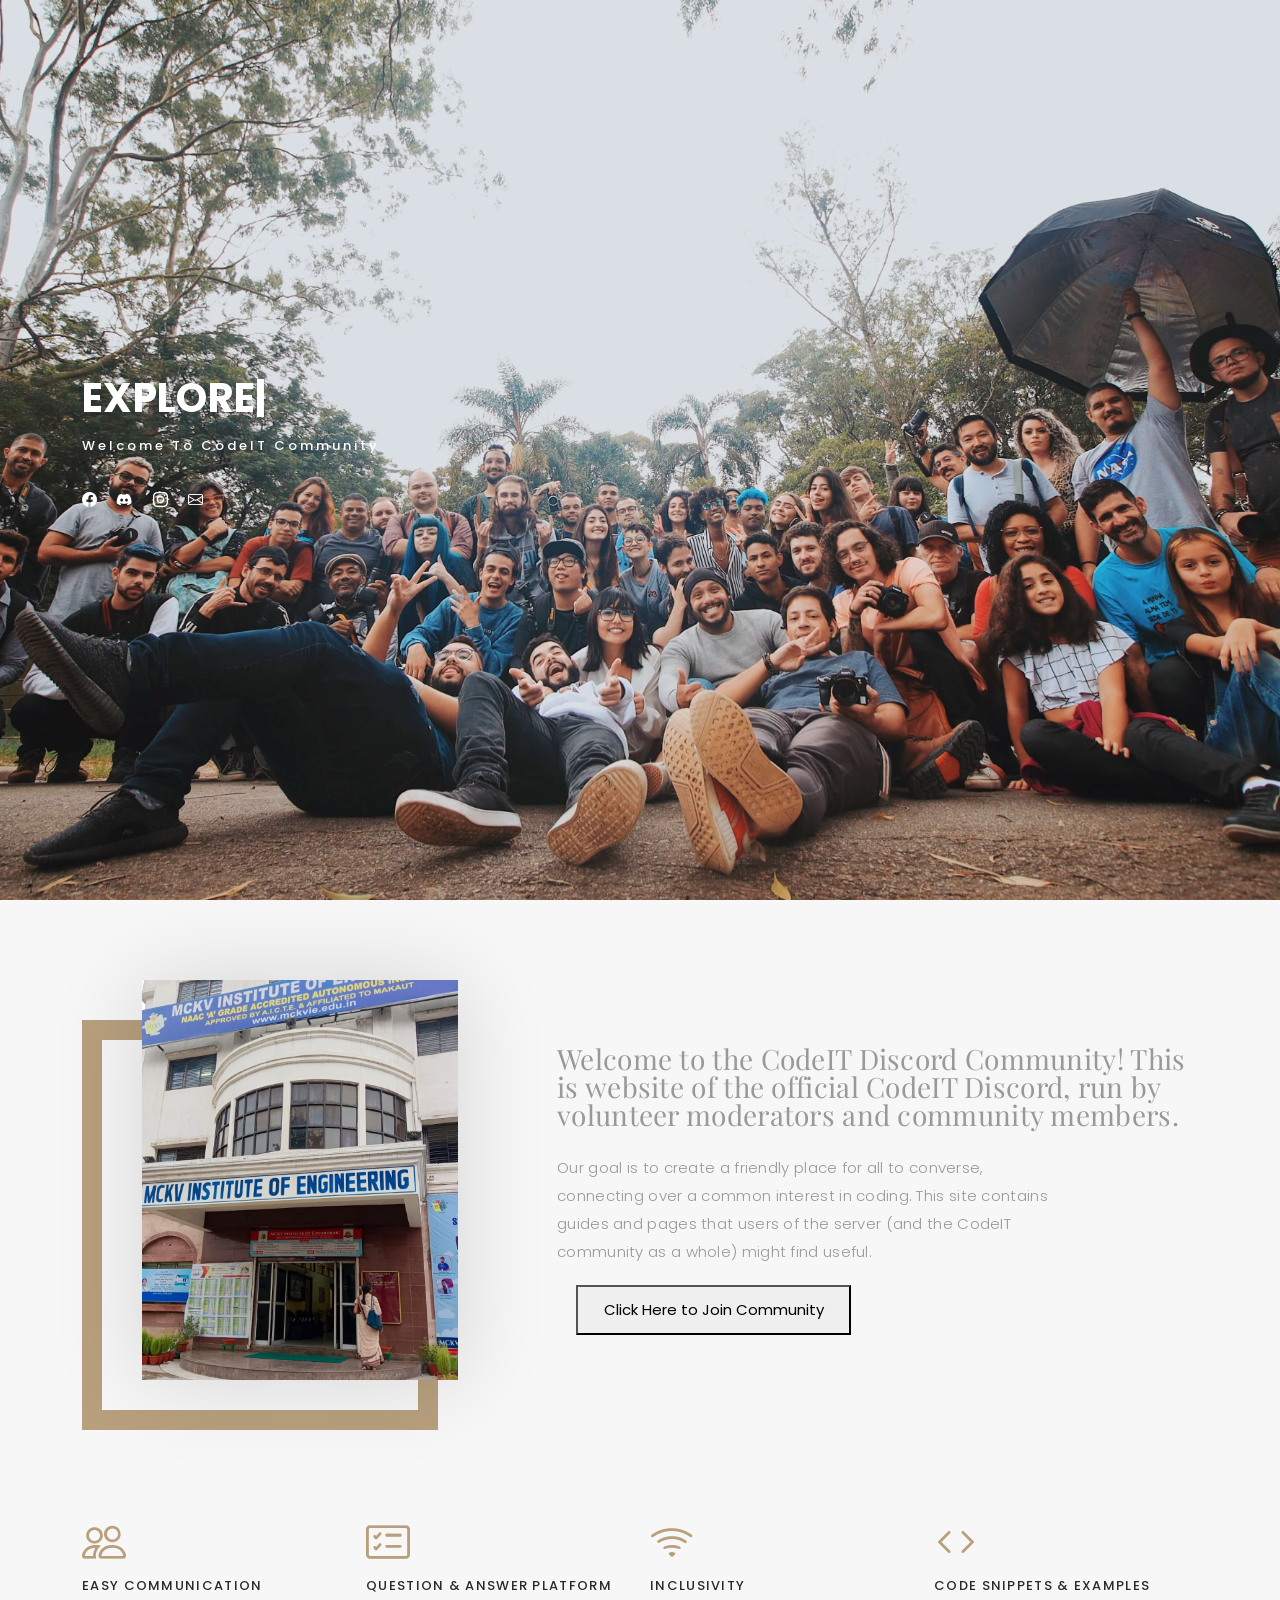
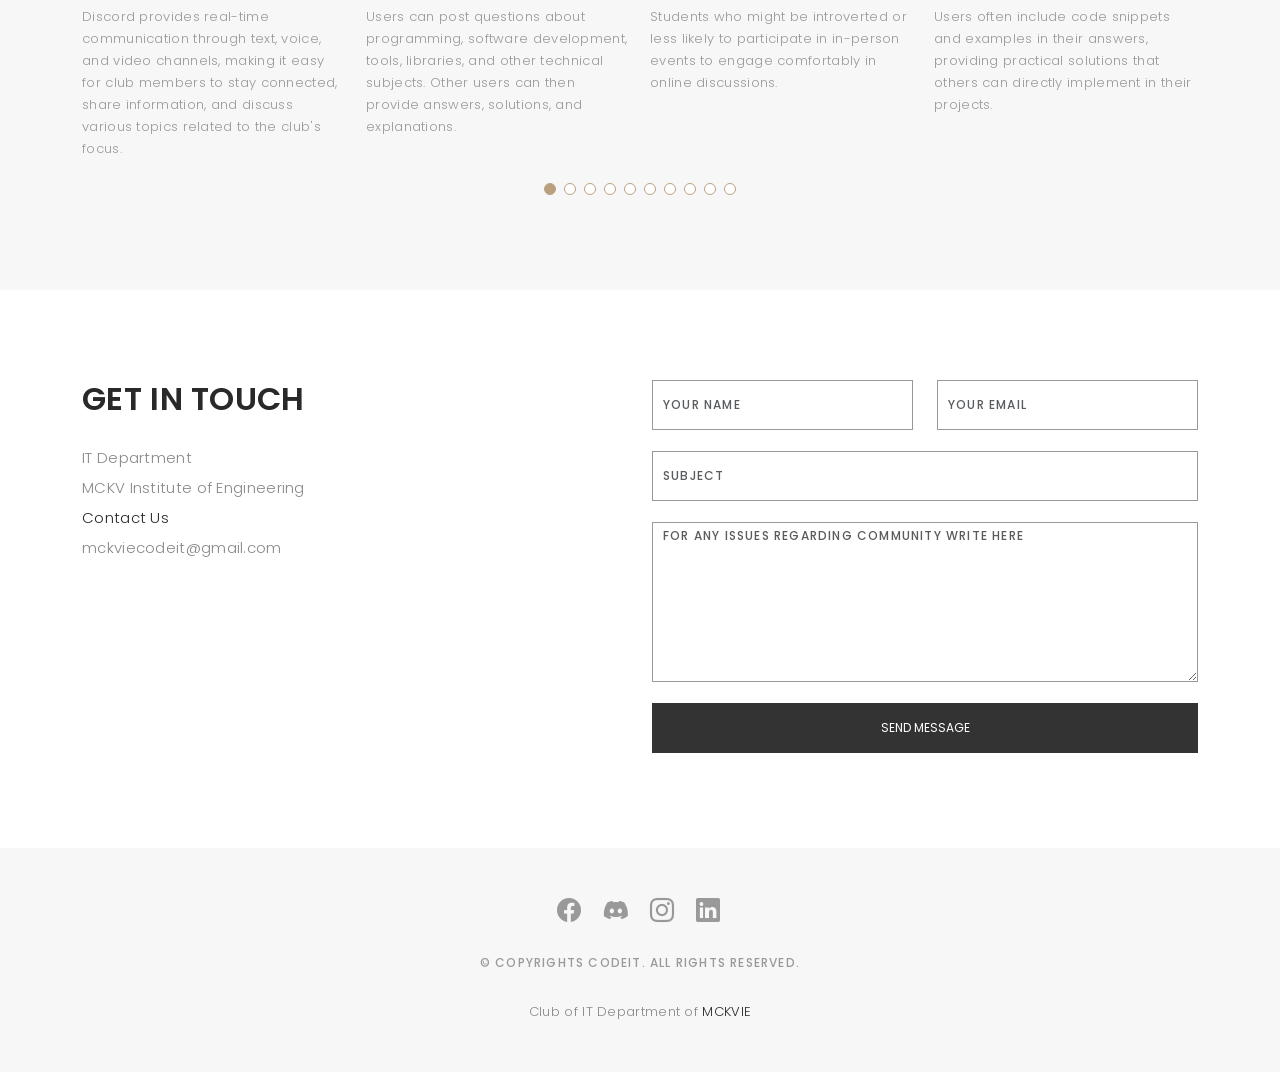
==== index.html @ 64bf6dd4 "Update index.html" ====
<!DOCTYPE html>
<html lang="en">

<head>
  <meta charset="utf-8">
  <meta content="width=device-width, initial-scale=1.0" name="viewport">

  <title>CodeIT Community</title>
  <meta content="" name="description">
  <meta content="" name="keywords">

  <!-- Favicons -->
  <link href="/assets/img/favicon.jpeg" rel="icon">

  <!-- Google Fonts -->
  <link href="https://fonts.googleapis.com/css?family=Poppins:300,300i,400,400i,500,500i,600,600i,700,700i|Playfair+Display:400,400i,500,500i,600,600i,700,700i,900,900i" rel="stylesheet">

  <!-- Vendor CSS Files -->
  <link href="assets/vendor/bootstrap/css/bootstrap.min.css" rel="stylesheet">
  <link href="assets/vendor/bootstrap-icons/bootstrap-icons.css" rel="stylesheet">
  <link href="assets/vendor/boxicons/css/boxicons.min.css" rel="stylesheet">
  <link href="assets/vendor/glightbox/css/glightbox.min.css" rel="stylesheet">
  <link href="assets/vendor/swiper/swiper-bundle.min.css" rel="stylesheet">

  <!-- Main CSS File -->
  <link href="assets/css/style.css" rel="stylesheet">

</head>

<body>

  <!-- ======= Header ======= -->
  <header id="header" class="fixed-top ">
    <div class="container d-flex align-items-center justify-content-between">

      <a href="community.html" class="logo"><img src="/assets/images/favicon.png" alt="" class="img-fluid"></a>
      <!-- Uncomment below if you prefer to use an text logo -->
      <!-- <h1 class="logo"><a href="index.html">Folio</a></h1> -->

      <nav id="navbar" class="navbar">
        <ul>
          <li><a href="https://codeitmckvie.vercel.app/">Home</a></li>
          <li><a href="#">Community</a></li>
          <li><a href="https://codeitmckvie.vercel.app#apply">Resources</a></li>
          <li class="dropdown"><a href="#"><span>Events</span> <i class="bi bi-chevron-down"></i></a>
            <ul>
              <li><a href="https://codeitmckvie.vercel.app#meetings">Upcoming Events</a></li>
              <li><a href="https://codeitmckvie.vercel.app/meeting-details.html">Event Details</a></li>
            </ul>
          </li>
          <li><a href="https://codeitmckvie.vercel.app#courses">Code::Blogs</a></li>
          <li class="dropdown"><a href="#"><span>Help & Support</span> <i class="bi bi-chevron-down"></i></a>
            <ul>
              <li><a href="https://codeitmckvie.vercel.app/FAQs.html">FAQs</a></li>
              <li><a href="https://codeitmckvie.vercel.app#contact">Contact Us</a></li>
            </ul>
          </li>
        </ul>
        <i class="bi bi-list mobile-nav-toggle"></i>
      </nav><!-- .navbar -->

    </div>
  </header><!-- End Header -->

  <!-- ======= Hero Section ======= -->
  <div id="hero" class="home">

    <div class="container">
      <div class="hero-content">
        <h1>E<span class="typed" data-typed-items="xplore , ngage, njoy "></span></h1>
        <p>Welcome to CodeIT Community </p>

        <ul class="list-unstyled list-social">
          <li><a href="https://www.facebook.com/profile.php?id=61550694427799&mibextid=ZbWKwL"><i class="bi bi-facebook"></i></a></li>
          <li><a href="https://discord.gg/eAr95jvt"><i class="bi bi-discord"></i></a></li>
          <li><a href="https://www.instagram.com/mckviecodeit/"><i class="bi bi-instagram"></i></a></li>
          <li><a href="mailto:mckviecodeit@gmail.com"><i class="bi bi-envelope"></i></a></li>
        </ul>
      </div>
    </div>
  </div><!-- End Hero -->

  <main id="main">

    <!-- ======= About Section ======= -->
    <div id="about" class="paddsection">
      <div class="container">
        <div class="row justify-content-between">

          <div class="col-lg-4 ">
            <div class="div-img-bg">
              <div class="about-img">
                <img src="assets/img/commuhome.jpeg" class="img-responsive" alt="mckvie">
              </div>
            </div>
          </div>

          <div class="col-lg-7">
            <div class="about-descr">

              <p class="p-heading">Welcome to the CodeIT Discord Community! This is website of the official CodeIT Discord, run by volunteer moderators and community members. </p>
              <p class="separator"> Our goal is to create a friendly place for all to converse, connecting over a common interest in coding.
                This site contains guides and pages that users of the server (and the CodeIT community as a whole) might find useful.</p>
                <a class="joinlink" href="https://discord.gg/eAr95jvt"><button class="button-hover" style="align-items: center; padding: 2% 4%; margin: 3%;">Click Here to Join Community</button></a></div>
            </div>

          </div>
        </div>
      </div>
    </div><!-- End About Section -->
    <!-- <div class="joincontainer"><a class="joinlink" href=""><button class="button-hover">Join Us!</button></a></div> -->

    <!-- ======= Services Section ======= -->
    <div id="services">
      <div class="container">

        <div class="services-slider swiper" data-aos="fade-up" data-aos-delay="100">
          <div class="swiper-wrapper">

            <div class="swiper-slide">
              <div class="services-block">
                <i class="bi bi-people"></i>
                <span>EASY COMMUNICATION</span>
                <p class="separator">Discord provides real-time communication through text, voice, and video channels, making it easy for club members to stay connected, share information, and discuss various topics related to the club's focus. </p>
              </div>
            </div><!-- End testimonial item -->

            <div class="swiper-slide">
              <div class="services-block">
                <i class="bi bi-card-checklist"></i>
                <span>QUESTION & ANSWER PLATFORM </span>
                <p class="separator">Users can post questions about programming, software development, tools, libraries, and other technical subjects. Other users can then provide answers, solutions, and explanations. </p>
              </div>
            </div><!-- End testimonial item -->
            
            

            <div class="swiper-slide">
              <div class="services-block">
                <i class="bi bi-wifi"></i>
                <span>INCLUSIVITY</span>
                <p class="separator">Students who might be introverted or less likely to participate in in-person events to engage comfortably in online discussions. </p>
              </div>
            </div><!-- End testimonial item -->

            <div class="swiper-slide">
              <div class="services-block">
                <i class="bi bi-code"></i>
                <span>CODE SNIPPETS & EXAMPLES</span>
                <p class="separator">Users often include code snippets and examples in their answers, providing practical solutions that others can directly implement in their projects. </p>
              </div>
            </div><!-- End testimonial item -->

            <div class="swiper-slide">
              <div class="services-block">
                <i class="bi bi-bar-chart"></i>
                <span>FEEDBACK & IMPROVEMENT</span>
                <p class="separator">Joining Community, members can provide feedback and suggestions for club activities, helping the club leadership make improvements and adjustments. </p>
              </div>
            </div><!-- End testimonial item -->

            <div class="swiper-slide">
              <div class="services-block">
                <i class="bi bi-binoculars"></i>
                <span>EVENT UPDATES</span>
                <p class="separator">event-specific channels to discuss, plan, and get updates about events such as competitions, workshops, seminars and gatherings. </p>
              </div>
            </div><!-- End testimonial item -->

            <div class="swiper-slide">
              <div class="services-block">
                <i class="bi bi-book"></i>
                <span>RESOURCES</span>
                <p class="separator">Get files, links, and resources easily. Helpful to get and share study materials, project resources, and other relevant content. </p>
              </div>
            </div><!-- End testimonial item -->

            <div class="swiper-slide">
              <div class="services-block">
                <i class="bi bi-calendar4-week"></i>
                <span>COLLABORATION</span>
                <p class="separator">Club members can collaborate on projects, assignments, and initiatives using text and voice channels. Provides a virtual space for brainstorming and working together. </p>
              </div>
            </div><!-- End testimonial item -->

            <div class="swiper-slide">
              <div class="services-block">
                <i class="bi bi-calendar4-week"></i>
                <span>ANNOUNCEMENTS</span>
                <p class="separator">Get important announcements, updates to keep members informed about upcoming events or opportunities. </p>
              </div>
            </div><!-- End testimonial item -->

            <div class="swiper-slide">
              <div class="services-block">
                <i class="bi bi-brightness-high"></i>
                <span>CONTINUITY</span>
                <p class="separator">Even when the college is not in session (e.g., during breaks or vacations), our community can remain active, ensuring ongoing engagement and interaction among club members. </p>
              </div>
            </div><!-- End testimonial item -->
          
          </div>
          <div class="swiper-pagination"></div>
        </div>

      </div>

    </div><!-- End Services Section -->

 
    <!-- ======= Contact Section ======= -->
    <div id="contact" class="paddsection">
      <div class="container">
        <div class="contact-block1">
          <div class="row">

            <div class="col-lg-6">
              <div class="contact-contact">

                <h2 class="mb-30">GET IN TOUCH</h2>

                <ul class="contact-details">
                  <li><span>IT Department</span></li>
                  <li><span>MCKV Institute of Engineering</span></li>
                  <li><span><a href="http://codeitmckvie.vercel.app#contact">Contact Us</a></span></li>
                  <li><span>mckviecodeit@gmail.com</span></li>
                </ul>

              </div>
            </div>

            <div class="col-lg-6">
              <form action="forms/contact.php" method="post" role="form" class="php-email-form">
                <div class="row gy-3">

                  <div class="col-lg-6">
                    <div class="form-group contact-block1">
                      <input type="text" name="name" class="form-control" id="name" placeholder="Your Name" required>
                    </div>
                  </div>

                  <div class="col-lg-6">
                    <div class="form-group">
                      <input type="email" class="form-control" name="email" id="email" placeholder="Your Email" required>
                    </div>
                  </div>

                  <div class="col-lg-12">
                    <div class="form-group">
                      <input type="text" class="form-control" name="subject" id="subject" placeholder="Subject" required>
                    </div>
                  </div>

                  <div class="col-lg-12">
                    <div class="form-group">
                      <textarea class="form-control" name="message" placeholder="For any issues regarding community write here" required></textarea>
                    </div>
                  </div>

                  <div class="col-lg-12">
                    <div class="loading">Loading</div>
                    <div class="error-message"></div>
                    <div class="sent-message">Your message has been sent. Thank you!</div>
                  </div>

                  <div class="mt-0">
                    <input type="submit" class="btn btn-defeault btn-send" value="Send message">
                  </div>

                </div>
              </form>
            </div>
          </div>
        </div>
      </div>
    </div><!-- End Contact Section -->

  </main><!-- End #main -->

  <!-- ======= Footer ======= -->
  <div id="footer" class="text-center">
    <div class="container">
      <div class="socials-media text-center">

        <ul class="list-unstyled">
          <li><a href="#"><i class="bi bi-facebook"></i></a></li>
          <li><a href="https://discord.gg/eAr95jvt"><i class="bi bi-discord"></i></a></li>
          <li><a href="#"><i class="bi bi-instagram"></i></a></li>
          <li><a href="#"><i class="bi bi-linkedin"></i></a></li>
        </ul>

      </div>

      <p>&copy; Copyrights CodeIT. All rights reserved.</p>

      <div class="credits">
        <!--
        All the links in the footer should remain intact.
        You can delete the links only if you purchased the pro version.
        Licensing information: https://bootstrapmade.com/license/
        Purchase the pro version with working PHP/AJAX contact form: https://bootstrapmade.com/buy/?theme=Folio
      -->
        Club of IT Department of <a href="http://www.mckvie.edu.in/">MCKVIE</a>
      </div>

    </div>
  </div><!-- End Footer -->

  <a href="#" class="back-to-top d-flex align-items-center justify-content-center"><i class="bi bi-arrow-up-short"></i></a>

  <!-- Vendor JS Files -->
  <script src="assets/vendor/bootstrap/js/bootstrap.bundle.min.js"></script>
  <script src="assets/vendor/glightbox/js/glightbox.min.js"></script>
  <script src="assets/vendor/isotope-layout/isotope.pkgd.min.js"></script>
  <script src="assets/vendor/swiper/swiper-bundle.min.js"></script>
  <script src="assets/vendor/typed.js/typed.umd.js"></script>
  <script src="assets/vendor/php-email-form/validate.js"></script>

  <!-- Template Main JS File -->
  <script src="assets/js/main.js"></script>

</body>

</html>
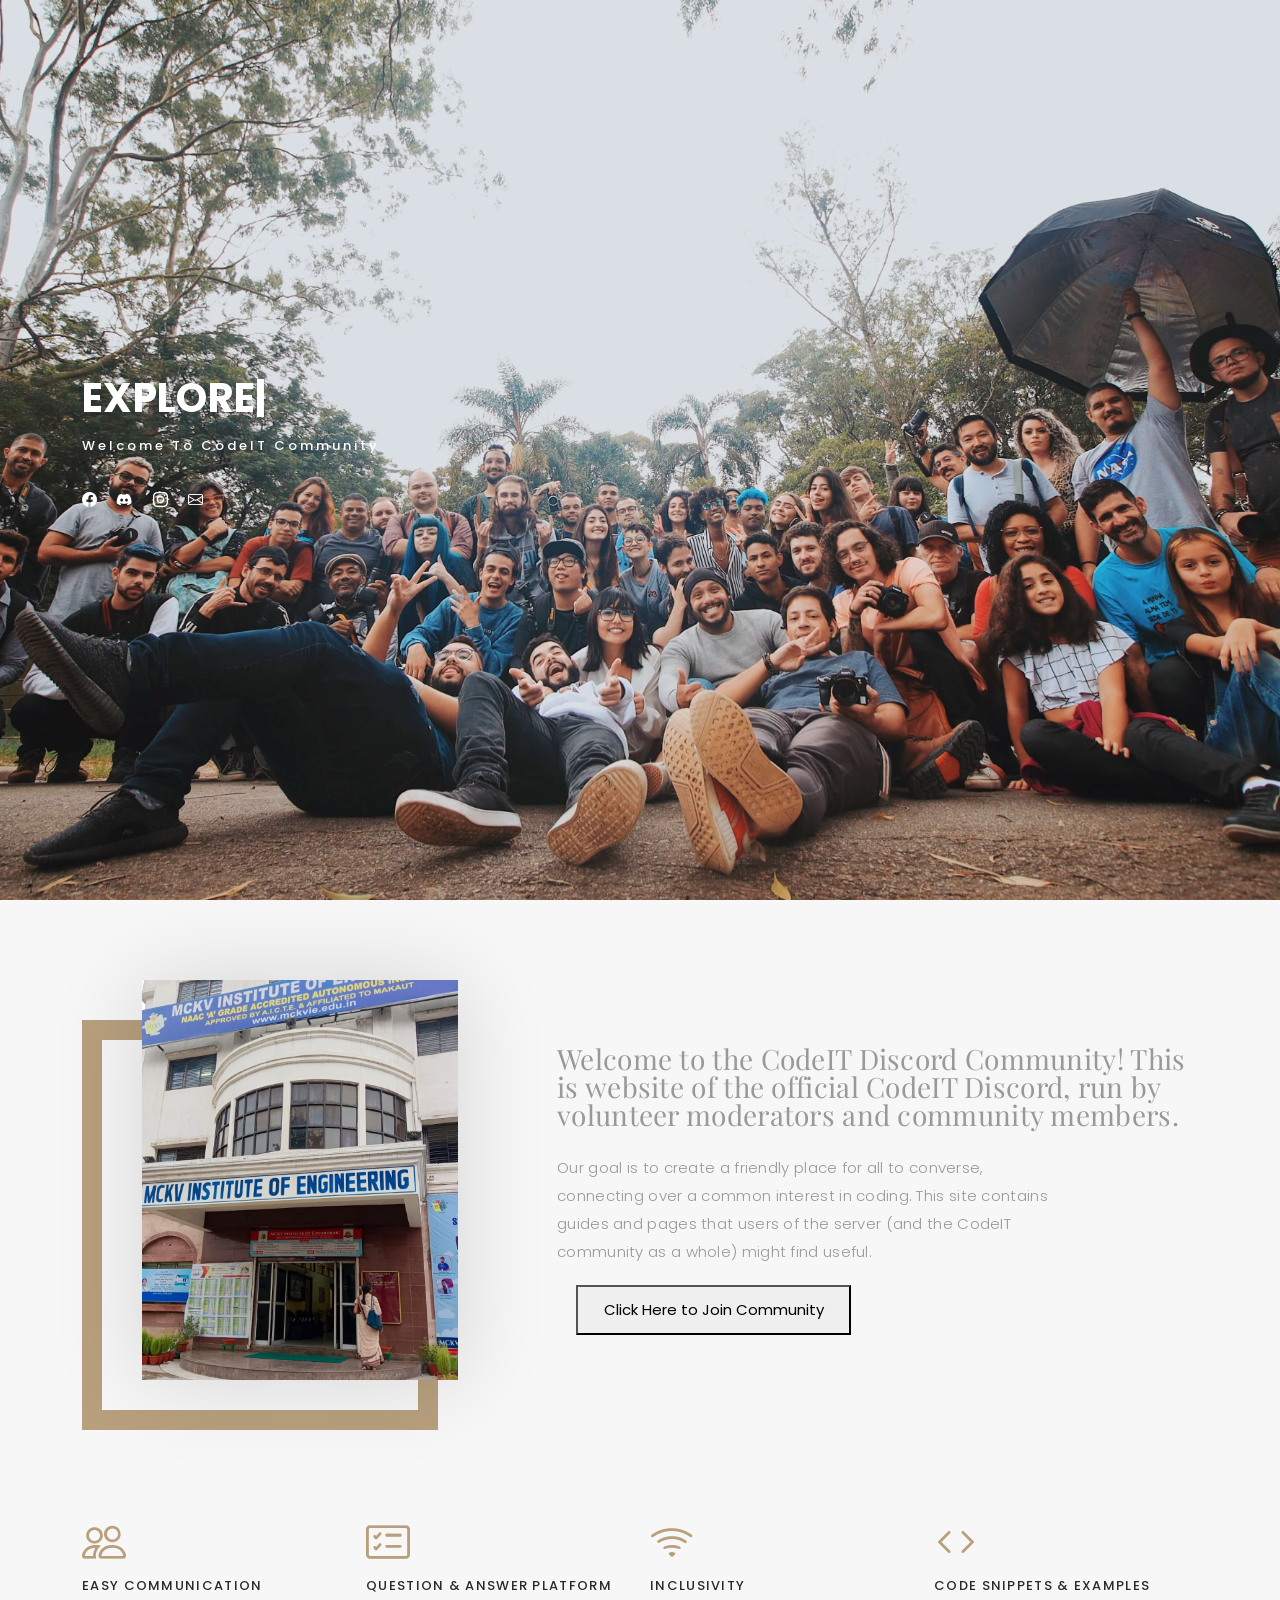
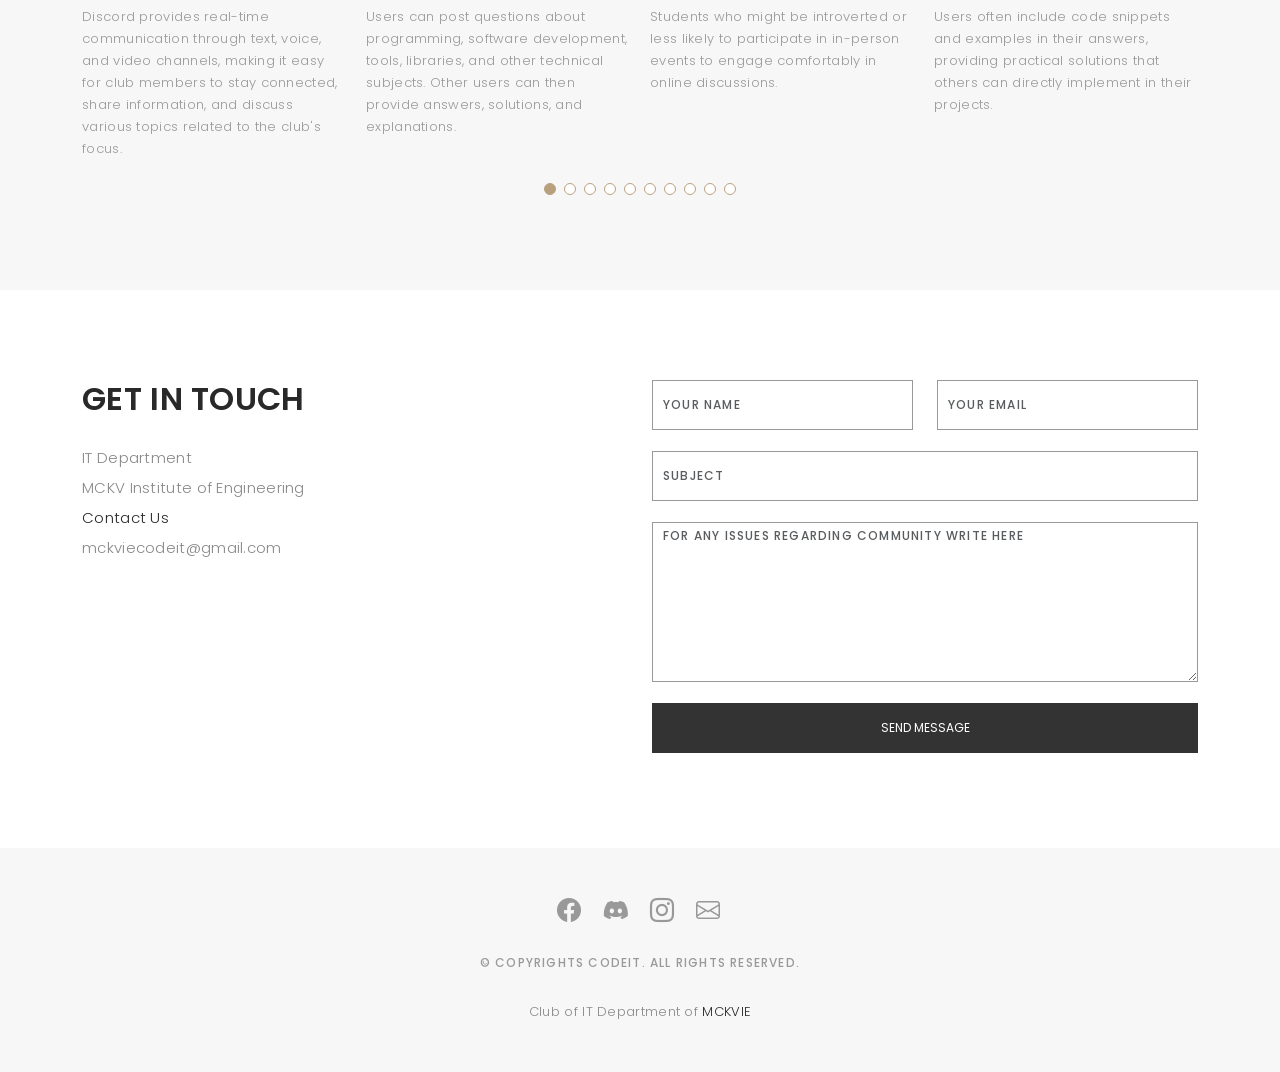
==== commit f10c14d7: "Update index.html" ====
--- a/index.html
+++ b/index.html
@@ -283,10 +283,10 @@
       <div class="socials-media text-center">
 
         <ul class="list-unstyled">
-          <li><a href="#"><i class="bi bi-facebook"></i></a></li>
+          <li><a href="https://www.facebook.com/profile.php?id=61550694427799&mibextid=ZbWKwL"><i class="bi bi-facebook"></i></a></li>
           <li><a href="https://discord.gg/eAr95jvt"><i class="bi bi-discord"></i></a></li>
-          <li><a href="#"><i class="bi bi-instagram"></i></a></li>
-          <li><a href="#"><i class="bi bi-linkedin"></i></a></li>
+          <li><a href="https://www.instagram.com/mckviecodeit/"><i class="bi bi-instagram"></i></a></li>
+          <li><a href="mailto:mckviecodeit@gmail.com"><i class="bi bi-envelope"></i></a></li>
         </ul>
 
       </div>
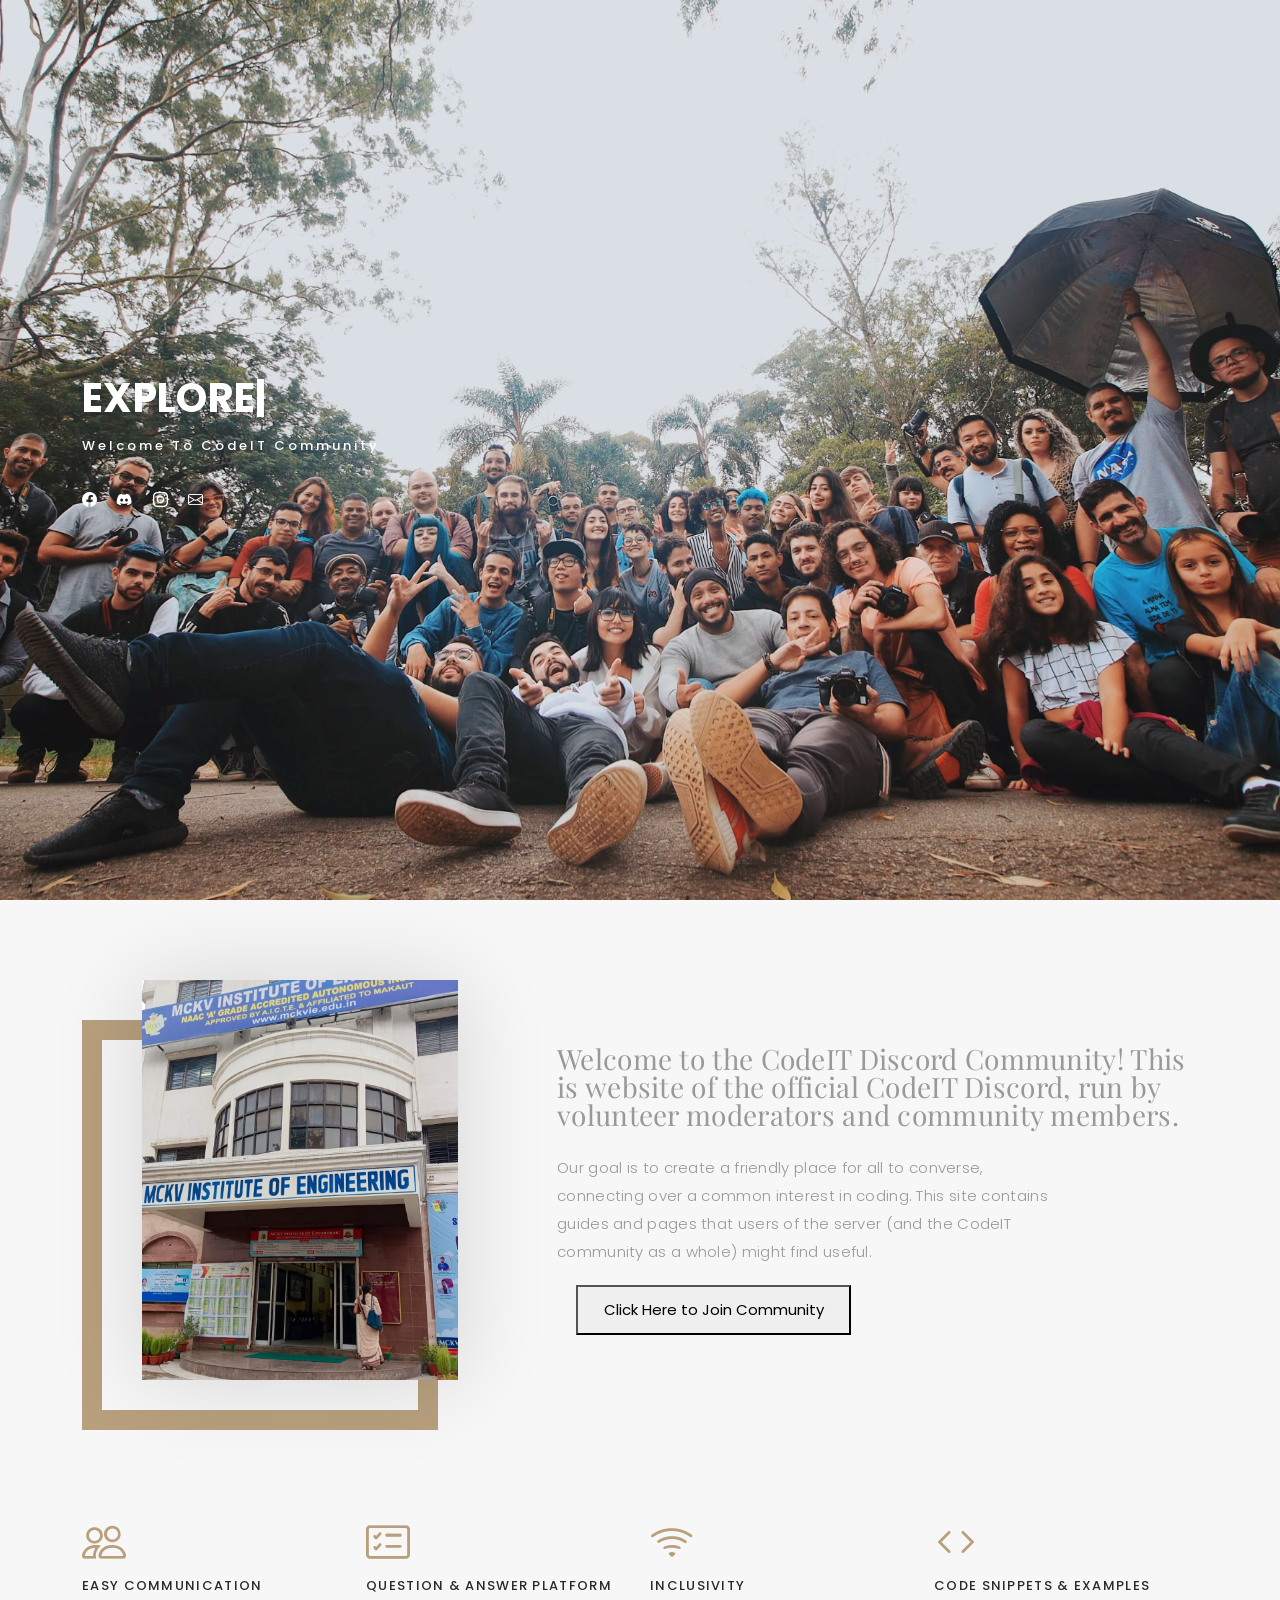
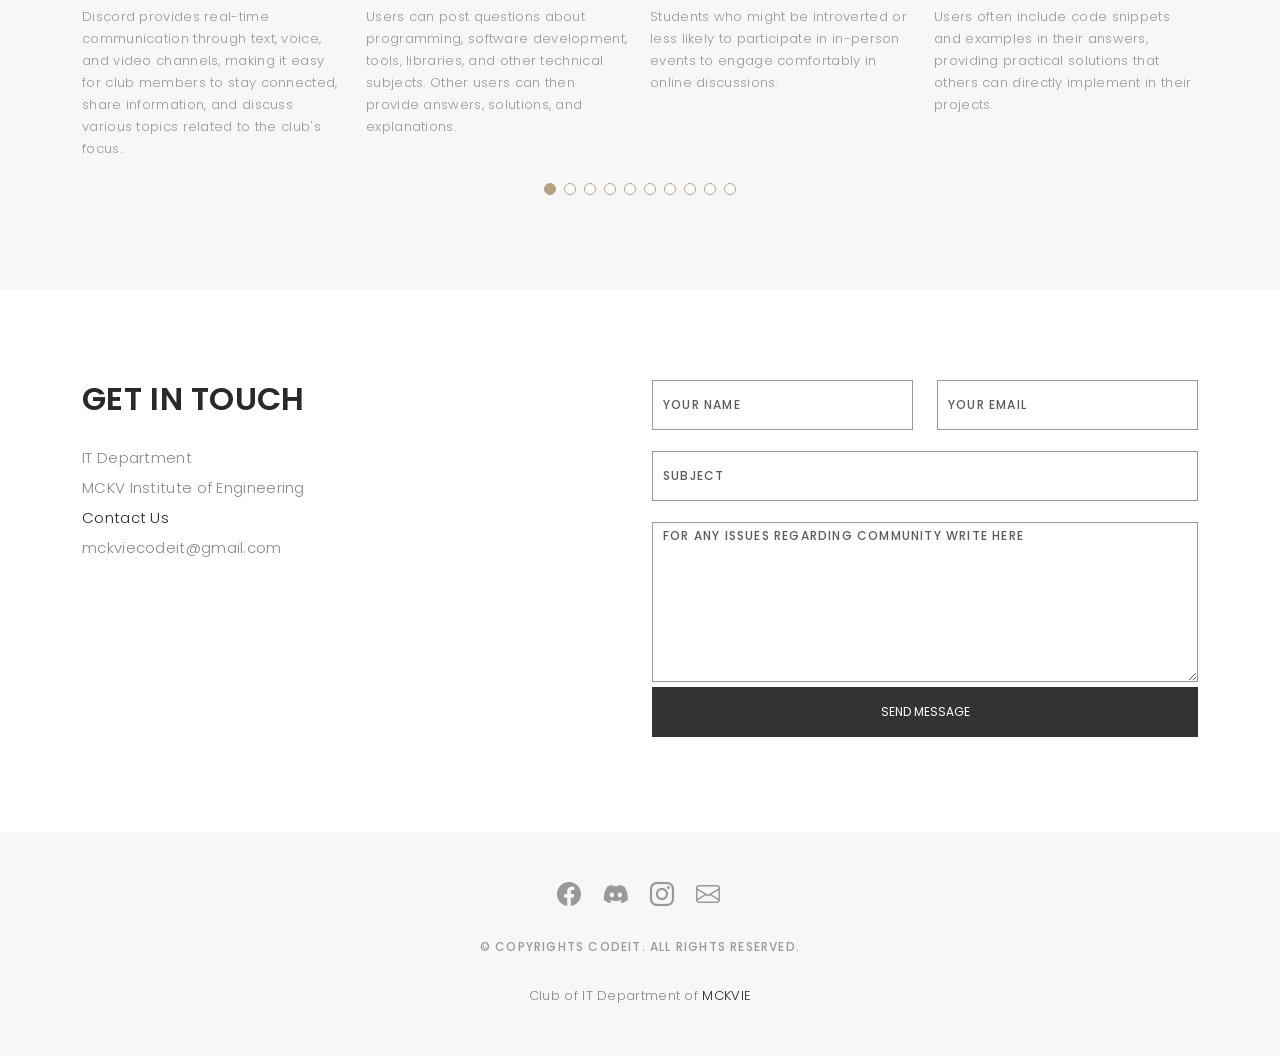
==== commit bbcbb83b: "Update index.html" ====
--- a/index.html
+++ b/index.html
@@ -230,7 +230,7 @@
             </div>
 
             <div class="col-lg-6">
-              <form action="forms/contact.php" method="post" role="form" class="php-email-form">
+              <form action="https://formspree.io/f/xaygjelr" method="post" role="form" class="php-email-form">
                 <div class="row gy-3">
 
                   <div class="col-lg-6">
@@ -255,12 +255,6 @@
                     <div class="form-group">
                       <textarea class="form-control" name="message" placeholder="For any issues regarding community write here" required></textarea>
                     </div>
-                  </div>
-
-                  <div class="col-lg-12">
-                    <div class="loading">Loading</div>
-                    <div class="error-message"></div>
-                    <div class="sent-message">Your message has been sent. Thank you!</div>
                   </div>
 
                   <div class="mt-0">
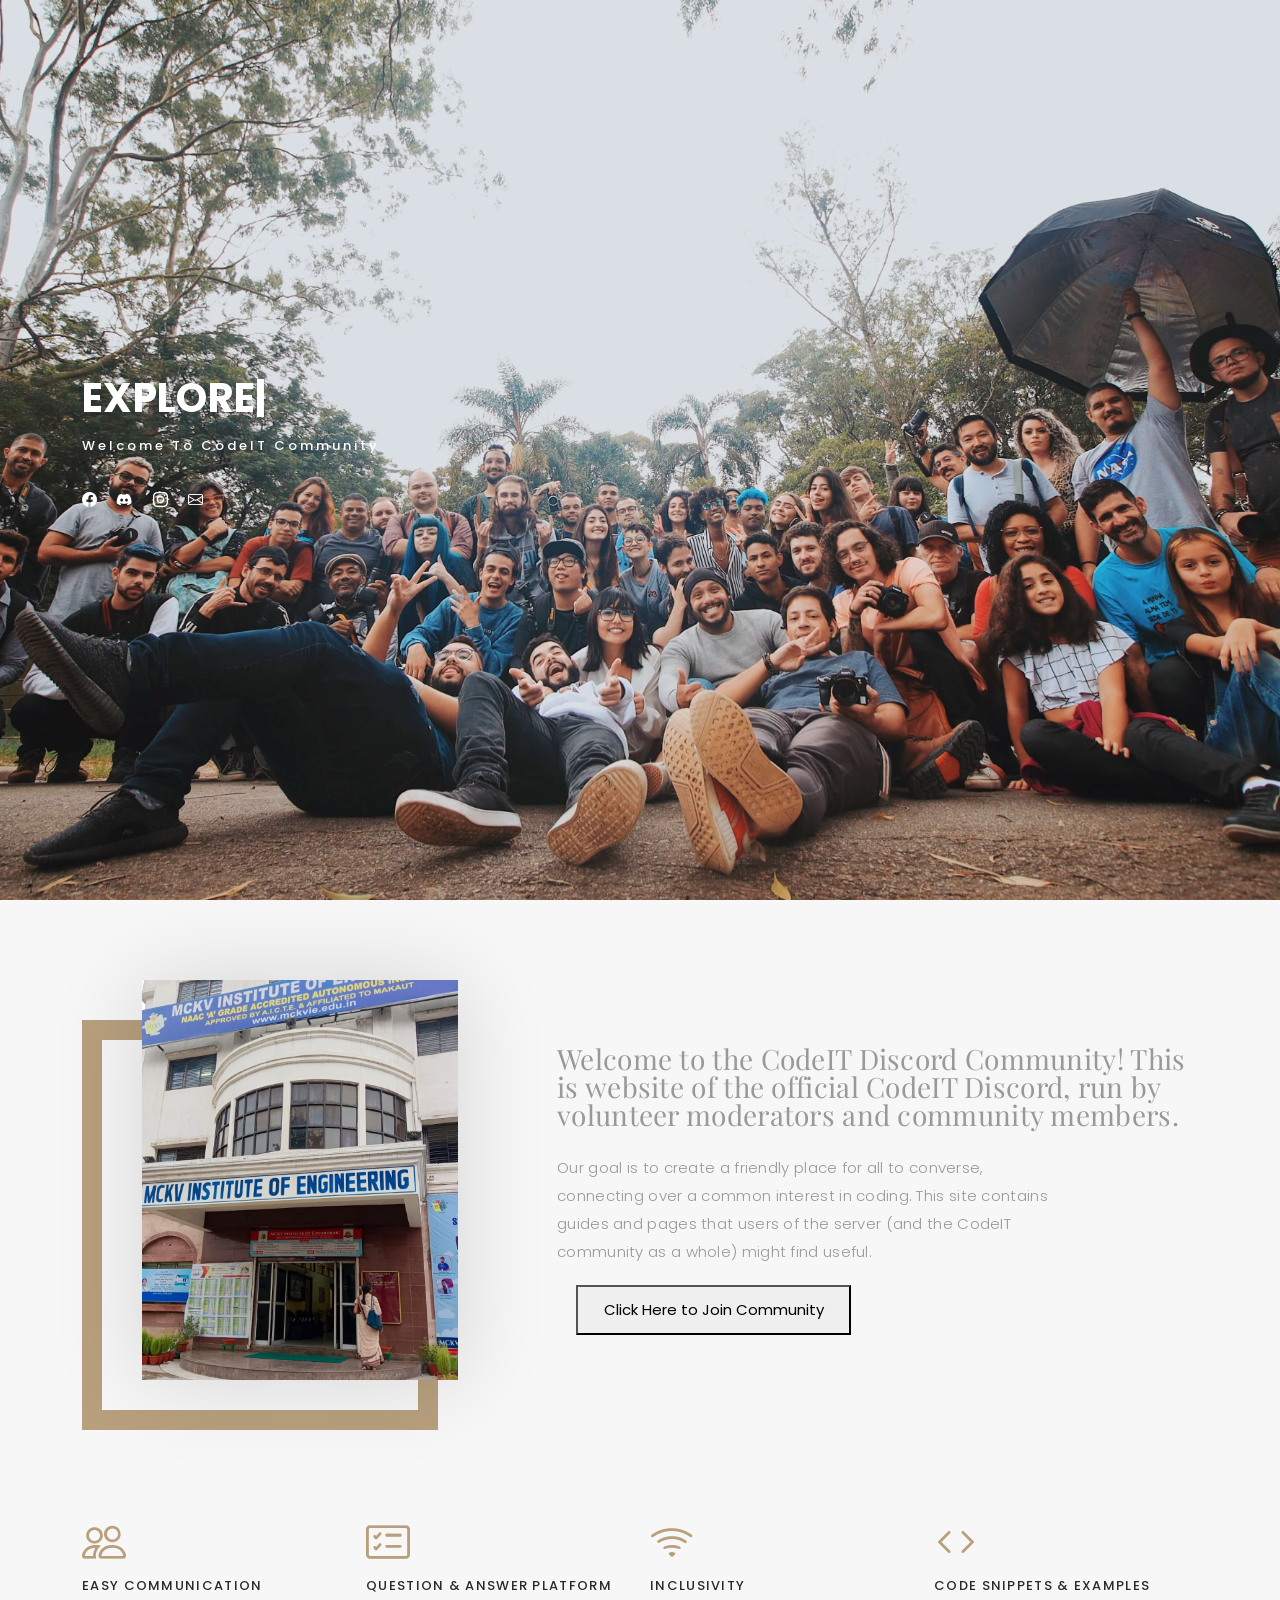
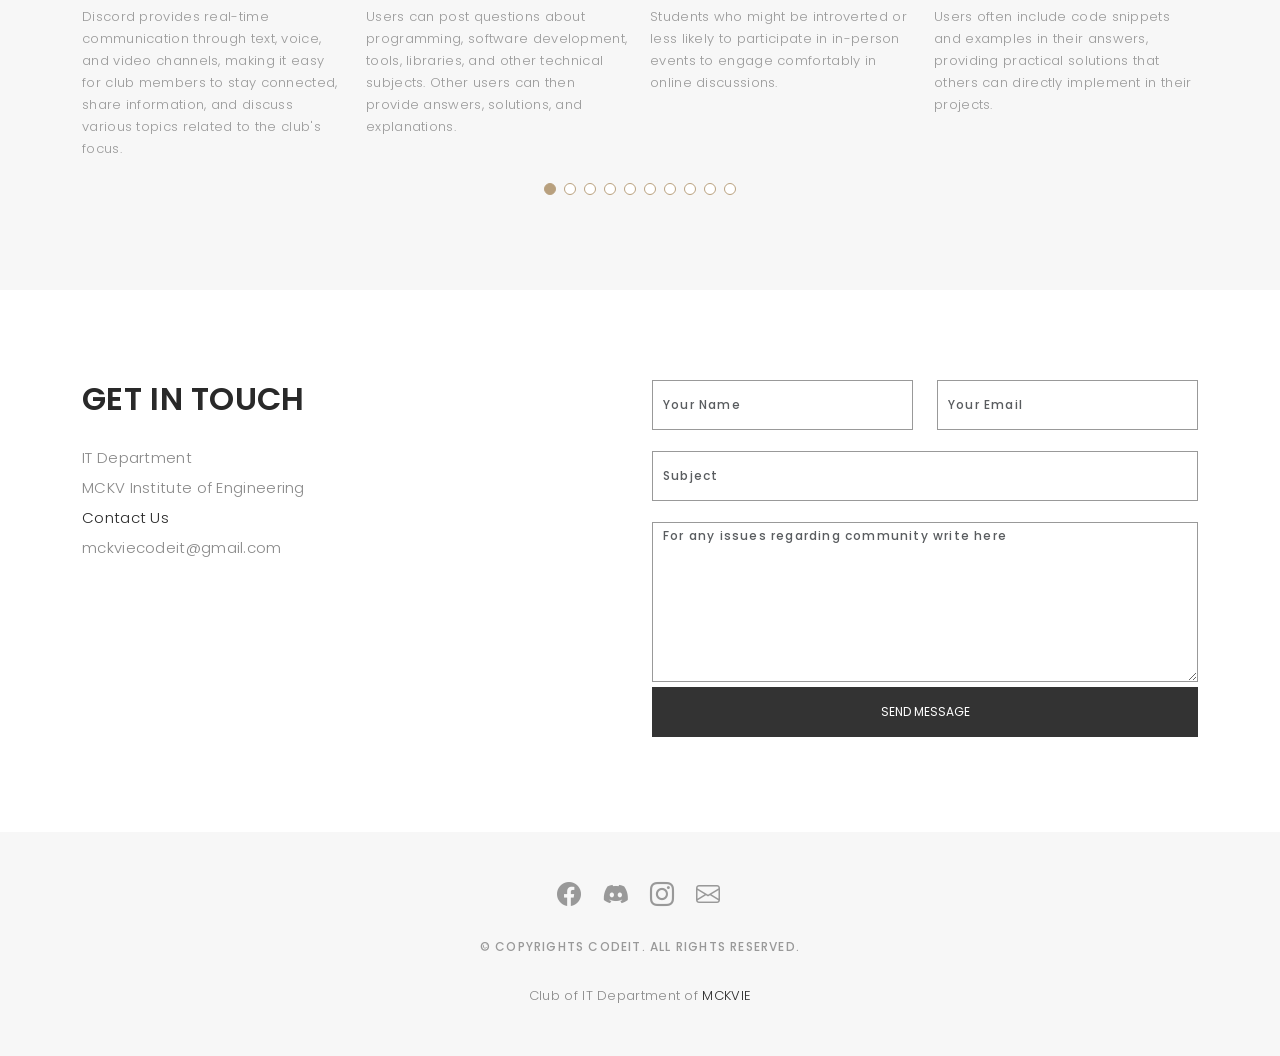
==== commit 917d6902: "Update index.html" ====
--- a/index.html
+++ b/index.html
@@ -234,7 +234,7 @@
                 <div class="row gy-3">
 
                   <div class="col-lg-6">
-                    <div class="form-group contact-block1">
+                    <div class="form-group">
                       <input type="text" name="name" class="form-control" id="name" placeholder="Your Name" required>
                     </div>
                   </div>
@@ -288,12 +288,6 @@
       <p>&copy; Copyrights CodeIT. All rights reserved.</p>
 
       <div class="credits">
-        <!--
-        All the links in the footer should remain intact.
-        You can delete the links only if you purchased the pro version.
-        Licensing information: https://bootstrapmade.com/license/
-        Purchase the pro version with working PHP/AJAX contact form: https://bootstrapmade.com/buy/?theme=Folio
-      -->
         Club of IT Department of <a href="http://www.mckvie.edu.in/">MCKVIE</a>
       </div>
 
@@ -308,8 +302,7 @@
   <script src="assets/vendor/isotope-layout/isotope.pkgd.min.js"></script>
   <script src="assets/vendor/swiper/swiper-bundle.min.js"></script>
   <script src="assets/vendor/typed.js/typed.umd.js"></script>
-  <script src="assets/vendor/php-email-form/validate.js"></script>
-
+  
   <!-- Template Main JS File -->
   <script src="assets/js/main.js"></script>
 
--- a/assets/css/style.css
+++ b/assets/css/style.css
@@ -0,0 +1,1277 @@
+
+body {
+  background: #ffffff;
+  color: #898989;
+  font-family: "Poppins", helvetica;
+  font-size: 15px;
+  font-weight: 300;
+  line-height: 20px;
+  letter-spacing: 0.02em;
+  overflow-x: hidden;
+  margin: 0 auto;
+  padding: 0;
+  box-sizing: border-box;
+}
+
+h1,
+h2,
+h3,
+h4,
+h5,
+h6 {
+  margin: 0;
+}
+
+h2 {
+  color: #292929;
+  font-weight: 600;
+}
+
+h4 {
+  color: #292929;
+  font-size: 14px;
+  font-weight: 600;
+}
+
+a {
+  color: #292929;
+  text-decoration: none !important;
+  transition: all 0.5s ease-in-out 0s;
+}
+
+a:hover {
+  transition: all 0.5s ease-in-out 0s;
+}
+
+p {
+  margin: 25px 0;
+  padding: 0;
+  font-size: 15px;
+  color: #999999;
+  line-height: 28px;
+}
+
+::-moz-selection {
+  background: #b8a07e;
+  color: #fff;
+}
+
+::selection {
+  background: #b8a07e;
+  color: #fff;
+}
+
+.btn {
+  background: #333;
+  border: medium none;
+  border-radius: 0;
+  color: #fff;
+  font-size: 12px;
+  height: 50px;
+  line-height: 50px;
+  padding: 0 30px;
+  text-transform: uppercase;
+}
+
+.btn:hover,
+.btn:focus {
+  color: #fff;
+}
+
+.padDiv {
+  padding: 30px 20px;
+}
+
+.section-title {
+  margin-bottom: 70px;
+}
+
+.section-title h2 {
+  font-size: 25px;
+  letter-spacing: 2px;
+  text-transform: uppercase;
+}
+
+.form-control {
+  background-color: transparent;
+  border: 1px solid #999;
+  border-radius: 0;
+  color: #999999;
+  font-size: 12px;
+  font-weight: 500;
+  height: 50px;
+  letter-spacing: 0.1em;
+  padding-left: 10px;
+  margin: 0 0 25px 0;
+  line-height: 14px;
+}
+
+.form-control:focus {
+  box-shadow: none;
+  outline: 0 none;
+}
+
+.paddsection {
+  padding-top: 90px;
+  padding-bottom: 90px;
+}
+
+.paddsections {
+  padding-top: 90px;
+  padding-bottom: 90px !important;
+}
+
+.hvr-shutter-in-horizontal::before {
+  background: #333;
+}
+
+.hvr-shutter-in-horizontal:hover {
+  background: #b8a07e;
+}
+
+.mb-30 {
+  margin-bottom: 30px;
+}
+
+.main-content {
+  padding-top: 140px;
+}
+
+/*--------------------------------------------------------------
+# Back to top button
+--------------------------------------------------------------*/
+.back-to-top {
+  position: fixed;
+  visibility: hidden;
+  opacity: 0;
+  right: 15px;
+  bottom: 15px;
+  z-index: 996;
+  background: #b8a07e;
+  width: 40px;
+  height: 40px;
+  border-radius: 4px;
+  transition: all 0.4s;
+}
+
+.back-to-top i {
+  font-size: 28px;
+  color: #fff;
+  line-height: 0;
+}
+
+.back-to-top:hover {
+  background: #c6b398;
+  color: #fff;
+}
+
+.back-to-top.active {
+  visibility: visible;
+  opacity: 1;
+}
+
+/*--------------------------------------------------------------
+# Header
+--------------------------------------------------------------*/
+#header {
+  transition: all 0.5s;
+  z-index: 997;
+  padding: 15px 0;
+  background-color: #fff;
+  top: -100%;
+  box-shadow: 0px 2px 25px rgba(0, 0, 0, 0.08);
+}
+
+#header.header-scrolled,
+#header.header-inner-pages {
+  top: 0;
+}
+
+#header .logo {
+  font-size: 30px;
+  margin: 0;
+  padding: 0;
+  line-height: 1;
+  font-weight: 600;
+  letter-spacing: 1px;
+  font-family: "Playfair Display", sans-serif;
+  font-style: italic;
+}
+
+#header .logo a {
+  color: #898989;
+}
+
+#header .logo img {
+  max-height: 40px;
+}
+
+@media (max-width: 992px) {
+  #header {
+    border: 0;
+  }
+}
+
+/*--------------------------------------------------------------
+# Navigation Menu
+--------------------------------------------------------------*/
+/**
+* Desktop Navigation 
+*/
+.navbar {
+  padding: 0;
+}
+
+.navbar ul {
+  margin: 0;
+  padding: 0;
+  display: flex;
+  list-style: none;
+  align-items: center;
+}
+
+.navbar li {
+  position: relative;
+}
+
+.navbar a,
+.navbar a:focus {
+  display: flex;
+  align-items: center;
+  justify-content: space-between;
+  padding: 10px 0 10px 30px;
+  font-family: "Poppins", sans-serif;
+  font-size: 14px;
+  font-weight: 500;
+  color: #7e7d7d;
+  white-space: nowrap;
+  transition: 0.3s;
+}
+
+.navbar a i,
+.navbar a:focus i {
+  font-size: 12px;
+  line-height: 0;
+  margin-left: 5px;
+}
+
+.navbar a:hover,
+.navbar .active,
+.navbar .active:focus,
+.navbar li:hover>a {
+  color: #b8a07e;
+}
+
+.navbar .dropdown ul {
+  display: block;
+  position: absolute;
+  left: 30px;
+  top: calc(100% + 30px);
+  margin: 0;
+  padding: 10px 0;
+  z-index: 99;
+  opacity: 0;
+  visibility: hidden;
+  background: #fff;
+  box-shadow: 0px 0px 30px rgba(127, 137, 161, 0.25);
+  transition: 0.3s;
+}
+
+.navbar .dropdown ul li {
+  min-width: 200px;
+}
+
+.navbar .dropdown ul a {
+  padding: 10px 20px;
+  font-weight: 400;
+}
+
+.navbar .dropdown ul a i {
+  font-size: 12px;
+}
+
+.navbar .dropdown ul a:hover,
+.navbar .dropdown ul .active:hover,
+.navbar .dropdown ul li:hover>a {
+  color: #b8a07e;
+}
+
+.navbar .dropdown:hover>ul {
+  opacity: 1;
+  top: 100%;
+  visibility: visible;
+}
+
+.navbar .dropdown .dropdown ul {
+  top: 0;
+  left: calc(100% - 30px);
+  visibility: hidden;
+}
+
+.navbar .dropdown .dropdown:hover>ul {
+  opacity: 1;
+  top: 0;
+  left: 100%;
+  visibility: visible;
+}
+
+@media (max-width: 1366px) {
+  .navbar .dropdown .dropdown ul {
+    left: -90%;
+  }
+
+  .navbar .dropdown .dropdown:hover>ul {
+    left: -100%;
+  }
+}
+
+/**
+* Mobile Navigation 
+*/
+.mobile-nav-toggle {
+  color: #4b4a4a;
+  font-size: 28px;
+  cursor: pointer;
+  display: none;
+  line-height: 0;
+  transition: 0.5s;
+}
+
+.mobile-nav-toggle.bi-x {
+  color: #fff;
+}
+
+@media (max-width: 991px) {
+  .mobile-nav-toggle {
+    display: block;
+  }
+
+  .navbar ul {
+    display: none;
+  }
+}
+
+.navbar-mobile {
+  position: fixed;
+  overflow: hidden;
+  top: 0;
+  right: 0;
+  left: 0;
+  bottom: 0;
+  background: rgba(49, 49, 49, 0.9);
+  transition: 0.3s;
+}
+
+.navbar-mobile .mobile-nav-toggle {
+  position: absolute;
+  top: 15px;
+  right: 15px;
+}
+
+.navbar-mobile ul {
+  display: block;
+  position: absolute;
+  top: 55px;
+  right: 15px;
+  bottom: 15px;
+  left: 15px;
+  padding: 10px 0;
+  border-radius: 10px;
+  background-color: #fff;
+  overflow-y: auto;
+  transition: 0.3s;
+}
+
+.navbar-mobile a,
+.navbar-mobile a:focus {
+  padding: 10px 20px;
+  font-size: 15px;
+  color: #4b4a4a;
+}
+
+.navbar-mobile a:hover,
+.navbar-mobile .active,
+.navbar-mobile li:hover>a {
+  color: #b8a07e;
+}
+
+.navbar-mobile .getstarted,
+.navbar-mobile .getstarted:focus {
+  margin: 15px;
+}
+
+.navbar-mobile .dropdown ul {
+  position: static;
+  display: none;
+  margin: 10px 20px;
+  padding: 10px 0;
+  z-index: 99;
+  opacity: 1;
+  visibility: visible;
+  background: #fff;
+  box-shadow: 0px 0px 30px rgba(127, 137, 161, 0.25);
+}
+
+.navbar-mobile .dropdown ul li {
+  min-width: 200px;
+}
+
+.navbar-mobile .dropdown ul a {
+  padding: 10px 20px;
+}
+
+.navbar-mobile .dropdown ul a i {
+  font-size: 12px;
+}
+
+.navbar-mobile .dropdown ul a:hover,
+.navbar-mobile .dropdown ul .active:hover,
+.navbar-mobile .dropdown ul li:hover>a {
+  color: #b8a07e;
+}
+
+.navbar-mobile .dropdown>.dropdown-active {
+  display: block;
+}
+
+/*--------------------------------------------------------------
+# Hero
+--------------------------------------------------------------*/
+#hero {
+  background: url("../img/commu.jpeg") repeat scroll center center/cover;
+  height: 100vh;
+  width: 100%;
+}
+
+#hero .hero-content {
+  height: 100vh;
+  text-align: left;
+  width: 100%;
+  display: flex;
+  justify-content: center;
+  flex-direction: column;
+}
+
+.hero-content h1 {
+  font-size: 40px;
+  font-weight: 700;
+  margin-bottom: 10px;
+  text-transform: uppercase;
+  color: #fff;
+}
+
+.hero-content p {
+  font-size: 13px;
+  letter-spacing: 3px;
+  margin-top: 0;
+  margin-bottom: 30px;
+  text-transform: capitalize;
+  color: #fff;
+  font-weight: 500;
+}
+
+.hero-content .list-social li {
+  float: left;
+  margin-right: 20px;
+}
+
+.hero-content .list-social li i {
+  color: #fff;
+  font-size: 15px;
+}
+
+/*--------------------------------------------------------------
+# Breadcrumbs
+--------------------------------------------------------------*/
+.breadcrumbs {
+  padding: 120px 0 0 0;
+  background-color: white;
+  min-height: 40px;
+}
+
+@media (max-width: 992px) {
+  .breadcrumbs {
+    padding-top: 100px;
+  }
+}
+
+.breadcrumbs h2 {
+  font-size: 24px;
+  font-weight: 300;
+  margin: 0;
+}
+
+@media (max-width: 992px) {
+  .breadcrumbs h2 {
+    margin: 0 0 10px 0;
+  }
+}
+
+.breadcrumbs ol {
+  display: flex;
+  flex-wrap: wrap;
+  list-style: none;
+  padding: 0;
+  margin: 0;
+  font-size: 14px;
+}
+
+.breadcrumbs ol li+li {
+  padding-left: 10px;
+}
+
+.breadcrumbs ol li+li::before {
+  display: inline-block;
+  padding-right: 10px;
+  color: #6c757d;
+  content: "/";
+}
+
+@media (max-width: 768px) {
+  .breadcrumbs .d-flex {
+    display: block !important;
+  }
+
+  .breadcrumbs ol {
+    display: block;
+  }
+
+  .breadcrumbs ol li {
+    display: inline-block;
+  }
+}
+
+/*-----------------------------------------------------------------------------------*/
+/*  About
+/*-----------------------------------------------------------------------------------*/
+#about {
+  width: 100%;
+  height: auto;
+  background: #f7f7f7;
+  padding-top: 120px;
+}
+
+#about .div-img-bg {
+  padding-bottom: 30px;
+  border: 20px solid #b8a07e;
+}
+
+#about .div-img-bg .about-img img {
+  width: 100%;
+  box-shadow: 0px 0px 85px 0px rgba(0, 0, 0, 0.14);
+  margin-top: -60px;
+  margin-left: 40px;
+  height: 400px;
+  -o-object-fit: cover;
+  object-fit: cover;
+}
+
+#about .about-descr .p-heading {
+  font-family: "Playfair Display", serif;
+  font-size: 28px;
+  text-align: left;
+}
+
+#about .about-descr .separator {
+  max-width: 80%;
+  margin-bottom: 0;
+  text-align: left;
+}
+
+/*--------------------------------------------------------------
+# Services
+--------------------------------------------------------------*/
+#services {
+  background: #f7f7f7;
+  position: relative;
+  padding-bottom: 80px;
+}
+
+.services-block span {
+  margin: 10px 0;
+  position: relative;
+  font-size: 13px;
+  color: #292929;
+  letter-spacing: 0.1em;
+  font-weight: 500;
+  text-transform: uppercase;
+  display: block;
+}
+
+.services-block .separator {
+  margin: 0;
+  font-size: 13px;
+  line-height: 22px;
+}
+
+.services-block i {
+  font-size: 44px;
+  color: #b8a07e;
+  line-height: 44px;
+}
+
+.services-slider .swiper-pagination {
+  margin-top: 30px;
+  position: relative;
+}
+
+.services-slider .swiper-pagination .swiper-pagination-bullet {
+  width: 12px;
+  height: 12px;
+  background-color: #fff;
+  opacity: 1;
+  border: 1px solid #b8a07e;
+}
+
+.services-slider .swiper-pagination .swiper-pagination-bullet-active {
+  background-color: #b8a07e;
+}
+
+
+#contact {
+  height: auto;
+  width: 100%;
+}
+
+.contact-details {
+  list-style: none;
+  margin: 0;
+  padding: 0;
+}
+
+.contact-details li {
+  padding-bottom: 10px;
+}
+
+#contact input,
+#contact textarea {
+  width: 100%;
+  margin-bottom: 5px;
+}
+
+#contact textarea {
+  min-height: 160px;
+}
+
+
+
+@keyframes animate-loading {
+  0% {
+    transform: rotate(0deg);
+  }
+
+  100% {
+    transform: rotate(360deg);
+  }
+}
+
+/*--------------------------------------------------------------
+# Blog
+--------------------------------------------------------------*/
+/*  Navbar fixd page */
+.subpage-nav {
+  display: block !important;
+}
+
+/*-----------------------------------------------------------------------------------*/
+/*  /* Single page */
+/*-----------------------------------------------------------------------------------*/
+#journal-blog {
+  padding-top: 140px;
+}
+
+/* main content */
+.main-content {
+  background: #f7f7f7;
+}
+
+.main-content .container-main {
+  display: inline-block;
+  width: 100%;
+}
+
+.main-content .container-main .block-main {
+  margin-bottom: 30px;
+  overflow: hidden;
+}
+
+.container-main .block-main .content-main {
+  background: #fff none repeat scroll 0 0;
+  display: inline-block;
+  width: 100%;
+}
+
+.journal-txt h4 a {
+  display: block;
+  font-size: 19px;
+  line-height: 24px;
+  margin: 0 0 13px 0;
+  font-weight: 500;
+  color: #292929;
+  transition: all 0.5s ease-in-out 0s;
+}
+
+.journal-txt h4 a:hover {
+  color: #b8a07e;
+  transition: all 0.5s ease-in-out 0s;
+}
+
+.post-meta ul li {
+  font-size: 12px;
+  font-weight: normal;
+  margin-left: 8px;
+  margin-right: 8px;
+  text-transform: capitalize;
+  display: inline-block;
+  float: none;
+}
+
+.content-main .post-meta a {
+  color: #a2a2a2;
+  margin-left: 5px;
+}
+
+/* Commonts */
+.comments {
+  background: #fff;
+}
+
+.entry-comments h6 {
+  margin-right: 10px;
+  font-size: 13px;
+  letter-spacing: 0.1em;
+  font-weight: 500;
+}
+
+.entry-comments-item {
+  margin-top: 40px;
+  padding-bottom: 40px;
+  border-bottom: 1px solid #f2f2f2;
+}
+
+.entry-comments-avatar {
+  position: absolute;
+  display: block;
+  border-radius: 50%;
+  width: 60px;
+  height: 60px;
+}
+
+.entry-comments-body {
+  padding-left: 86px;
+}
+
+.entry-comments-author {
+  margin-right: 10px;
+  font-size: 13px;
+  color: #292929;
+  letter-spacing: 0.1em;
+  font-weight: 500;
+}
+
+.rep {
+  font-size: 13px;
+  color: #292929;
+  letter-spacing: 0.1em;
+  font-weight: 500;
+  text-transform: capitalize;
+}
+
+.entry-comments span a {
+  font-size: 13px;
+  color: #999;
+}
+
+.entry-comments-reply {
+  padding-left: 10%;
+}
+
+/* Commonts form */
+.cmt {
+  background: #fff;
+}
+
+blockquote {
+  padding: 40px;
+  background-color: #f2f2f2;
+  margin: 30px 0;
+  border: none;
+  border-left: 4px solid #b8a07e;
+}
+
+/*--------------------------------------------------------------
+# Footer
+--------------------------------------------------------------*/
+#footer {
+  background: #f7f7f7;
+  padding-top: 50px;
+  padding-bottom: 50px;
+}
+
+#footer .socials-media {
+  width: 100%;
+}
+
+#footer .socials-media ul {
+  display: inline-block;
+  float: none;
+  margin: 0 0 20px 0;
+}
+
+#footer .socials-media ul li {
+  float: left;
+  margin-left: 10px;
+  margin-right: 10px;
+}
+
+#footer .socials-media ul li a {
+  font-size: 24px;
+  color: #999;
+  letter-spacing: 0.1em;
+  font-weight: 500;
+  background: transparent;
+  text-transform: uppercase;
+  transition: all 0.5s ease-in-out 0s;
+}
+
+#footer .socials-media ul li a:hover {
+  color: #b8a07e;
+  transition: all 0.5s ease-in-out 0s;
+}
+
+#footer p {
+  font-size: 12px;
+  letter-spacing: 0.1em;
+  font-weight: 500;
+  margin-top: 0;
+  text-transform: uppercase;
+}
+
+.credits {
+  font-size: 13px;
+}
+
+/** Width between 1200x to 0
+ *  ~~~~~~~~~~~~~~~~~~~~~~~~~~~~~~~~~~~~
+ */
+/** Width between 992px to 1199px
+ *  ~~~~~~~~~~~~~~~~~~~~~~~~~~~~~~~~~~~~
+ */
+/** Width between 768px to 991px
+ *  ~~~~~~~~~~~~~~~~~~~~~~~~~~~~~~~~~~~~
+ */
+@media (min-width: 768px) and (max-width: 991px) {
+
+  /* Navbar */
+  nav {
+    padding: 10px 15px;
+  }
+
+  .nav-menu {
+    margin-top: 40px;
+    display: none;
+    float: none;
+    width: 100%;
+  }
+
+  .nav-menu li {
+    float: none;
+    width: 100%;
+    text-align: center;
+    border-top: 1px solid #f7f7f7;
+    line-height: 45px;
+    margin-left: 0;
+    padding-top: 10px;
+    padding-bottom: 10px;
+  }
+
+  .responsive {
+    float: right;
+    padding-top: 15px;
+    display: block;
+  }
+
+  /* About */
+  .head-info .header-content .cmaster h1 {
+    font-size: 32px;
+  }
+
+  #about .div-img-bg {
+    padding: 0;
+  }
+
+  #about .div-img-bg .about-img img {
+    margin-top: 0%;
+    margin-left: calc(0% - 0px);
+  }
+
+  #about .about-descr .p-heading {
+    font-size: 20px;
+  }
+
+  #about .about-descr .separator {
+    max-width: 100%;
+    margin-bottom: 0;
+  }
+
+  /* portfolio */
+  #portfolio .portfolio-list .nav li {
+    float: none;
+    margin: 20px;
+    display: inline-block;
+  }
+
+  /* journal */
+  #journal .journal-block .journal-info {
+    margin-bottom: 30px;
+  }
+
+  /* Contact */
+  .contact-contact {
+    margin-bottom: 30px;
+  }
+
+  /* Footer */
+  #footer .socials-media ul li {
+    margin-right: 0;
+    margin-left: 0;
+    float: none;
+    display: inline-block;
+  }
+}
+
+/** Width between 767px to 0
+ *  ~~~~~~~~~~~~~~~~~~~~~~~~~~~~~~~~~~~~
+ */
+@media (max-width: 767px) {
+
+  /* Navbar */
+  nav {
+    padding: 20px 15px;
+  }
+
+  .nav-menu {
+    margin-top: 40px;
+    display: none;
+    float: none;
+    width: 100%;
+  }
+
+  .nav-menu li {
+    float: none;
+    width: 100%;
+    text-align: center;
+    border-top: 1px solid #f7f7f7;
+    line-height: 45px;
+    margin-left: 0;
+    padding-top: 10px;
+    padding-bottom: 10px;
+  }
+
+  .responsive {
+    float: right;
+    padding-top: 15px;
+    display: block;
+  }
+
+  /* About */
+  .head-info .header-content h1 {
+    font-size: 32px;
+  }
+
+  #about .div-img-bg {
+    padding: 0;
+  }
+
+  #about .div-img-bg .about-img img {
+    margin-top: 0%;
+    margin-left: calc(0% - 0px);
+  }
+
+  #about .about-descr .p-heading {
+    font-size: 20px;
+  }
+
+  #about .about-descr .separator {
+    max-width: 100%;
+    margin-bottom: 0;
+  }
+
+  /* portfolio */
+  #portfolio .portfolio-list .nav li {
+    float: none;
+    margin: 20px;
+    display: inline-block;
+  }
+
+  /* journal */
+  #journal .journal-block .journal-info {
+    margin-bottom: 30px;
+  }
+
+  /* Contact */
+  .contact-contact {
+    margin-bottom: 30px;
+  }
+
+  /* Footer */
+  #footer .socials-media ul li {
+    margin-right: 0;
+    margin-left: 0;
+    float: none;
+    display: inline-block;
+  }
+}
+
+/** Width between 600px to 0
+ *  ~~~~~~~~~~~~~~~~~~~~~~~~~~~~~~~~~~~~
+ */
+@media (max-width: 600px) {
+
+  /* Navbar */
+  nav {
+    padding: 20px 15px;
+  }
+
+  .nav-menu {
+    margin-top: 40px;
+    display: none;
+    float: none;
+    width: 100%;
+  }
+
+  .nav-menu li {
+    float: none;
+    width: 100%;
+    text-align: center;
+    border-top: 1px solid #f7f7f7;
+    line-height: 45px;
+    margin-left: 0;
+    padding-top: 10px;
+    padding-bottom: 10px;
+  }
+
+  .responsive {
+    float: right;
+    padding-top: 15px;
+    display: block;
+  }
+
+  /* About */
+  .head-info .header-content h1 {
+    font-size: 32px;
+  }
+
+  #about .div-img-bg {
+    padding: 0;
+  }
+
+  #about .div-img-bg .about-img img {
+    margin-top: 0%;
+    margin-left: calc(0% - 0px);
+  }
+
+  #about .about-descr .p-heading {
+    font-size: 20px;
+  }
+
+  #about .about-descr .separator {
+    max-width: 100%;
+    margin-bottom: 0;
+  }
+
+  /* portfolio */
+  #portfolio .portfolio-list .nav li {
+    float: none;
+    margin: 10px;
+    display: inline-block;
+  }
+
+  /* journal */
+  #journal .journal-block .journal-info {
+    margin-bottom: 30px;
+  }
+
+  /* Contact */
+  .contact-contact {
+    margin-bottom: 30px;
+  }
+
+  /* Footer */
+  #footer .socials-media ul li {
+    margin-right: 0;
+    margin-left: 0;
+    float: none;
+    display: inline-block;
+  }
+}
+
+/** Width between 480px to 0
+ *  ~~~~~~~~~~~~~~~~~~~~~~~~~~~~~~~~~~~~
+ */
+@media (max-width: 480px) {
+
+  /* Navbar */
+  nav {
+    padding: 20px 15px;
+  }
+
+  .nav-menu {
+    margin-top: 40px;
+    display: none;
+    float: none;
+    width: 100%;
+  }
+
+  .nav-menu li {
+    float: none;
+    width: 100%;
+    text-align: center;
+    border-top: 1px solid #f7f7f7;
+    line-height: 45px;
+    margin-left: 0;
+    padding-top: 10px;
+    padding-bottom: 10px;
+  }
+
+  .responsive {
+    float: right;
+    padding-top: 15px;
+    display: block;
+  }
+
+  /* About */
+  .head-info .header-content h1 {
+    font-size: 32px;
+  }
+
+  #about .div-img-bg {
+    padding: 0;
+  }
+
+  #about .div-img-bg .about-img img {
+    margin-top: 0%;
+    margin-left: calc(0% - 0px);
+  }
+
+  #about .about-descr .p-heading {
+    font-size: 20px;
+  }
+
+  #about .about-descr .separator {
+    max-width: 100%;
+    margin-bottom: 0;
+  }
+
+  /* portfolio */
+  #portfolio .portfolio-list .nav li {
+    float: none;
+    margin: 20px;
+  }
+
+  /* journal */
+  #journal .journal-block .journal-info {
+    margin-bottom: 30px;
+  }
+
+  /* Contact */
+  .contact-contact {
+    margin-bottom: 30px;
+  }
+
+  /* Footer */
+  #footer .socials-media ul li {
+    margin-right: 0;
+    margin-left: 0;
+    float: none;
+    display: inline-block;
+  }
+}
+
+/** Width between 320px to 0
+ *  ~~~~~~~~~~~~~~~~~~~~~~~~~~~~~~~~~~~~
+ */
+@media (max-width: 320px) {
+
+  /* Navbar */
+  nav {
+    padding: 20px 15px;
+  }
+
+  .nav-menu {
+    margin-top: 40px;
+    display: none;
+    float: none;
+    width: 100%;
+  }
+
+  .nav-menu li {
+    float: none;
+    width: 100%;
+    text-align: center;
+    border-top: 1px solid #f7f7f7;
+    line-height: 45px;
+    margin-left: 0;
+    padding-top: 10px;
+    padding-bottom: 10px;
+  }
+
+  .responsive {
+    float: right;
+    padding-top: 15px;
+    display: block;
+  }
+
+  /* About */
+  .head-info .header-content h1 {
+    font-size: 32px;
+  }
+
+  #about .div-img-bg {
+    padding: 0;
+  }
+
+  #about .div-img-bg .about-img img {
+    margin-top: 0%;
+    margin-left: calc(0% - 0px);
+  }
+
+  #about .about-descr .p-heading {
+    font-size: 20px;
+  }
+
+  #about .about-descr .separator {
+    max-width: 100%;
+    margin-bottom: 0;
+  }
+
+  /* portfolio */
+  #portfolio .portfolio-list .nav li {
+    float: none;
+    margin: 20px;
+  }
+
+  /* journal */
+  #journal .journal-block .journal-info {
+    margin-bottom: 30px;
+  }
+
+  /* Contact */
+  .contact-contact {
+    margin-bottom: 30px;
+  }
+
+  /* Footer */
+  #footer .socials-media ul li {
+    margin-right: 0;
+    margin-left: 0;
+    float: none;
+    display: inline-block;
+  }
+
+  /* Single page */
+  .entry-comments-body span {
+    display: inline-block;
+    margin-right: 0;
+  }
+}
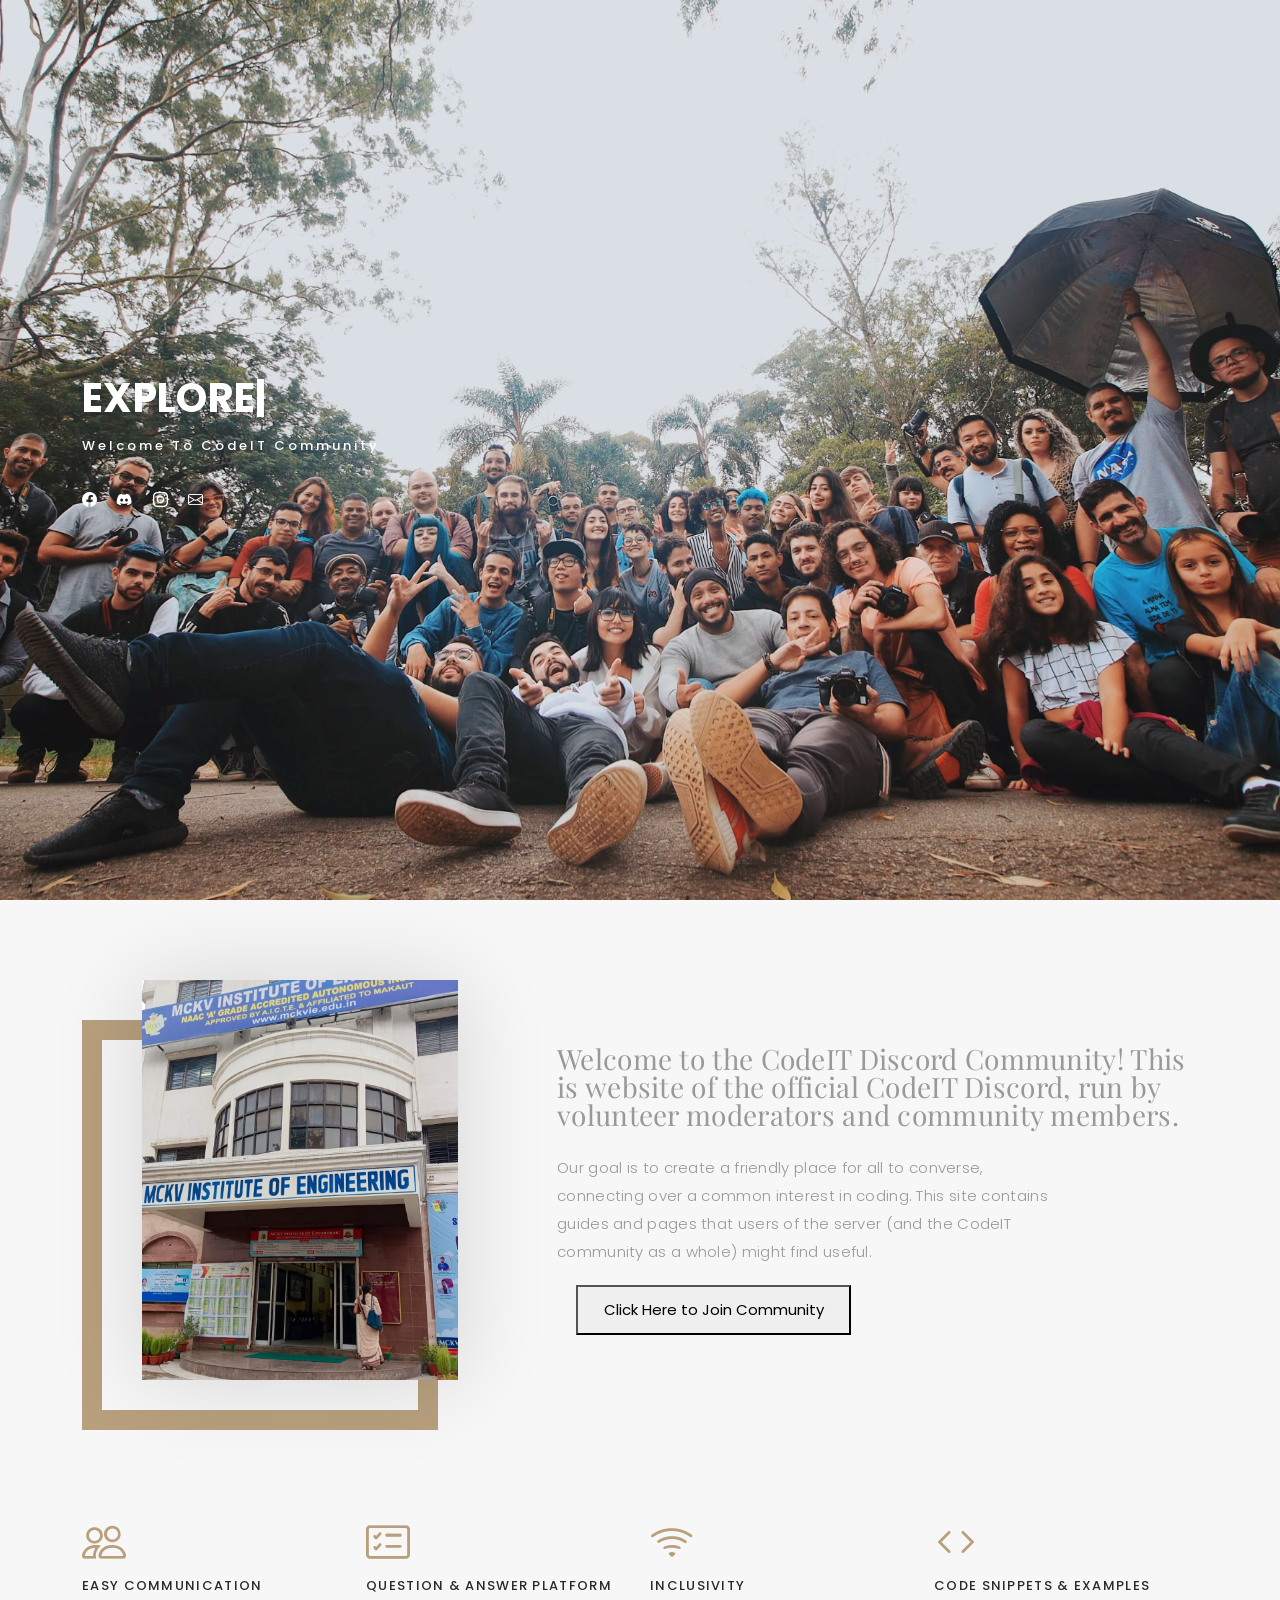
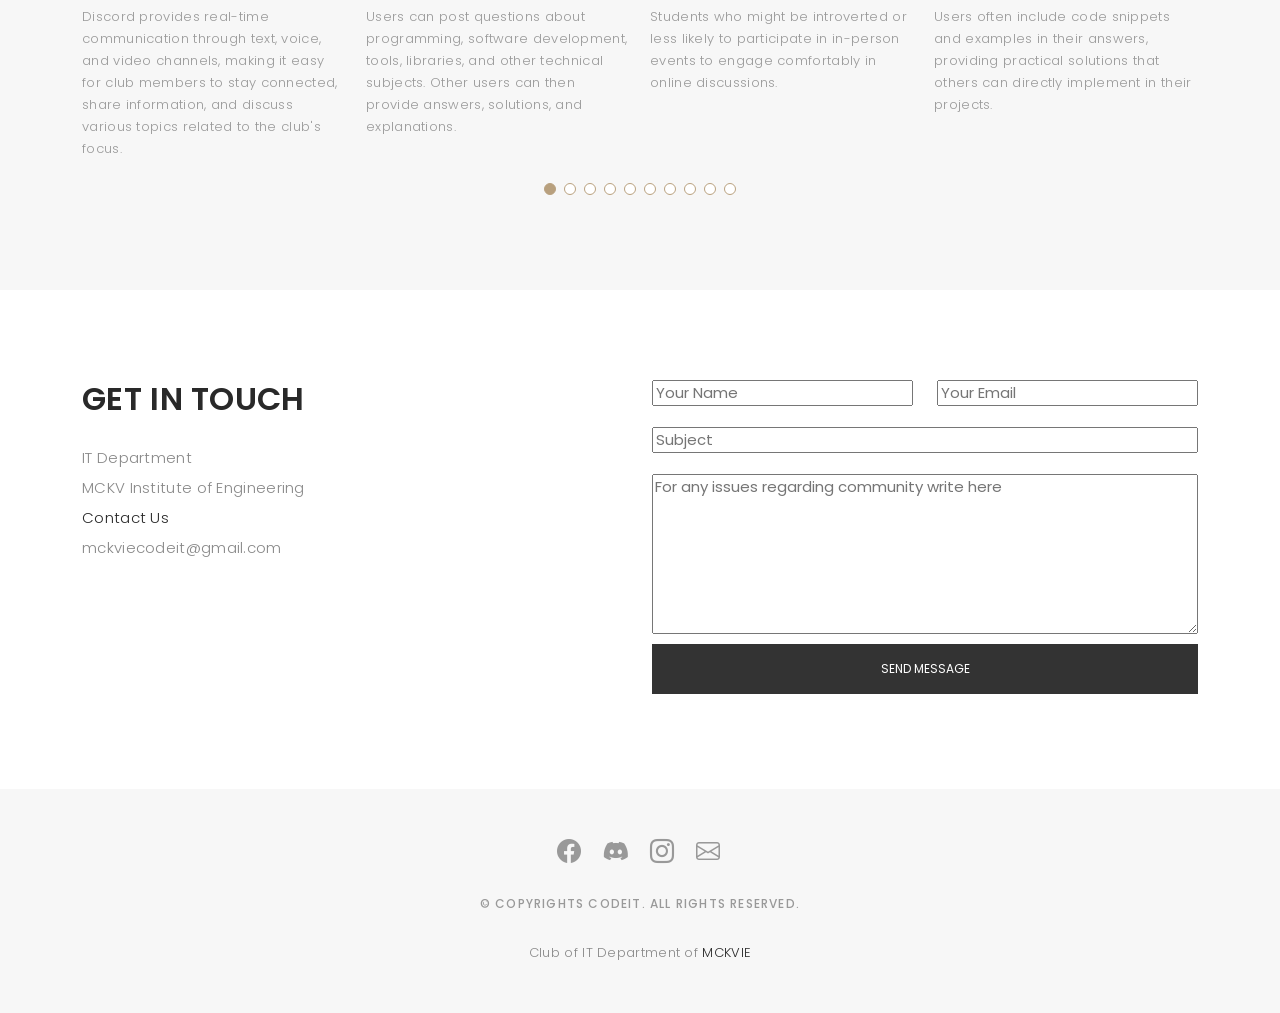
==== commit ba3dd6ce: "Update index.html" ====
--- a/index.html
+++ b/index.html
@@ -235,25 +235,25 @@
 
                   <div class="col-lg-6">
                     <div class="form-group">
-                      <input type="text" name="name" class="form-control" id="name" placeholder="Your Name" required>
+                      <input type="text" name="name" id="name" placeholder="Your Name" required>
                     </div>
                   </div>
 
                   <div class="col-lg-6">
                     <div class="form-group">
-                      <input type="email" class="form-control" name="email" id="email" placeholder="Your Email" required>
+                      <input type="email" name="email" id="email" placeholder="Your Email" required>
                     </div>
                   </div>
 
                   <div class="col-lg-12">
                     <div class="form-group">
-                      <input type="text" class="form-control" name="subject" id="subject" placeholder="Subject" required>
+                      <input type="text" name="subject" id="subject" placeholder="Subject" required>
                     </div>
                   </div>
 
                   <div class="col-lg-12">
                     <div class="form-group">
-                      <textarea class="form-control" name="message" placeholder="For any issues regarding community write here" required></textarea>
+                      <textarea name="message" placeholder="For any issues regarding community write here" required></textarea>
                     </div>
                   </div>
 
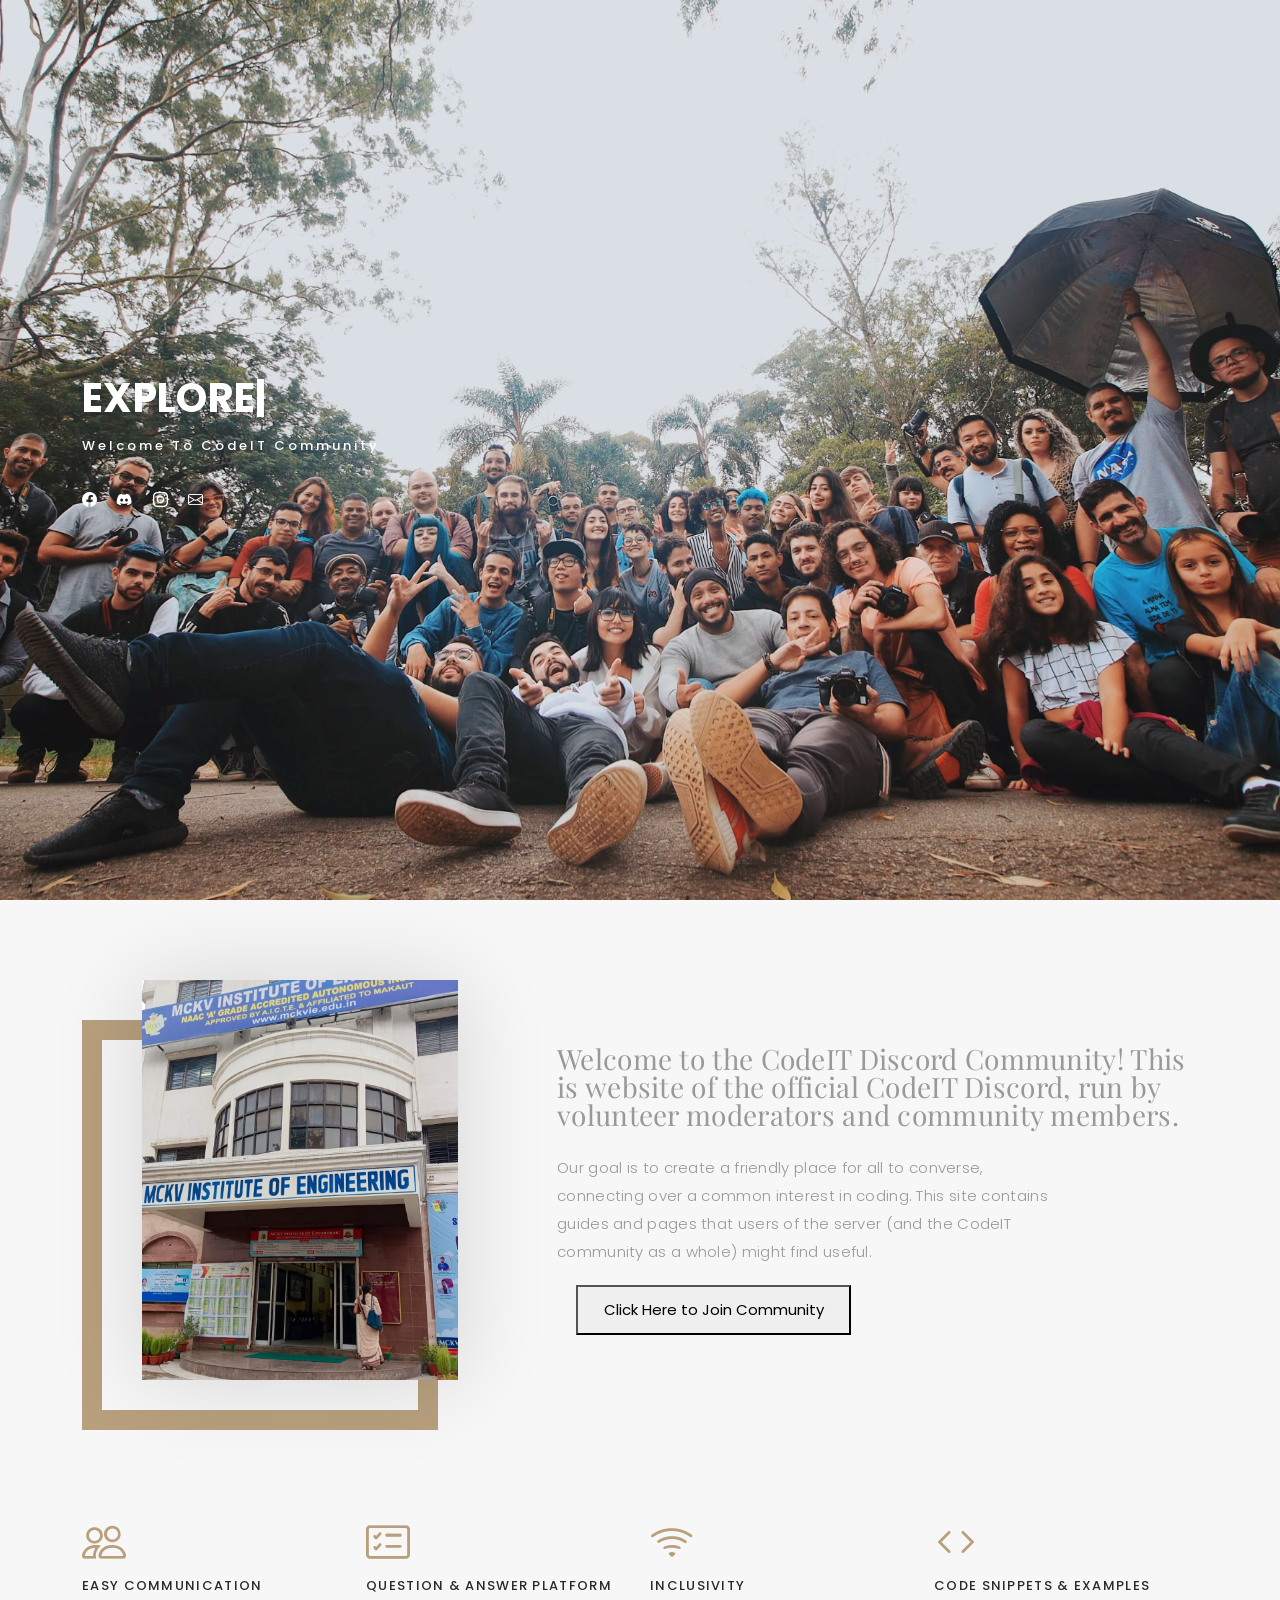
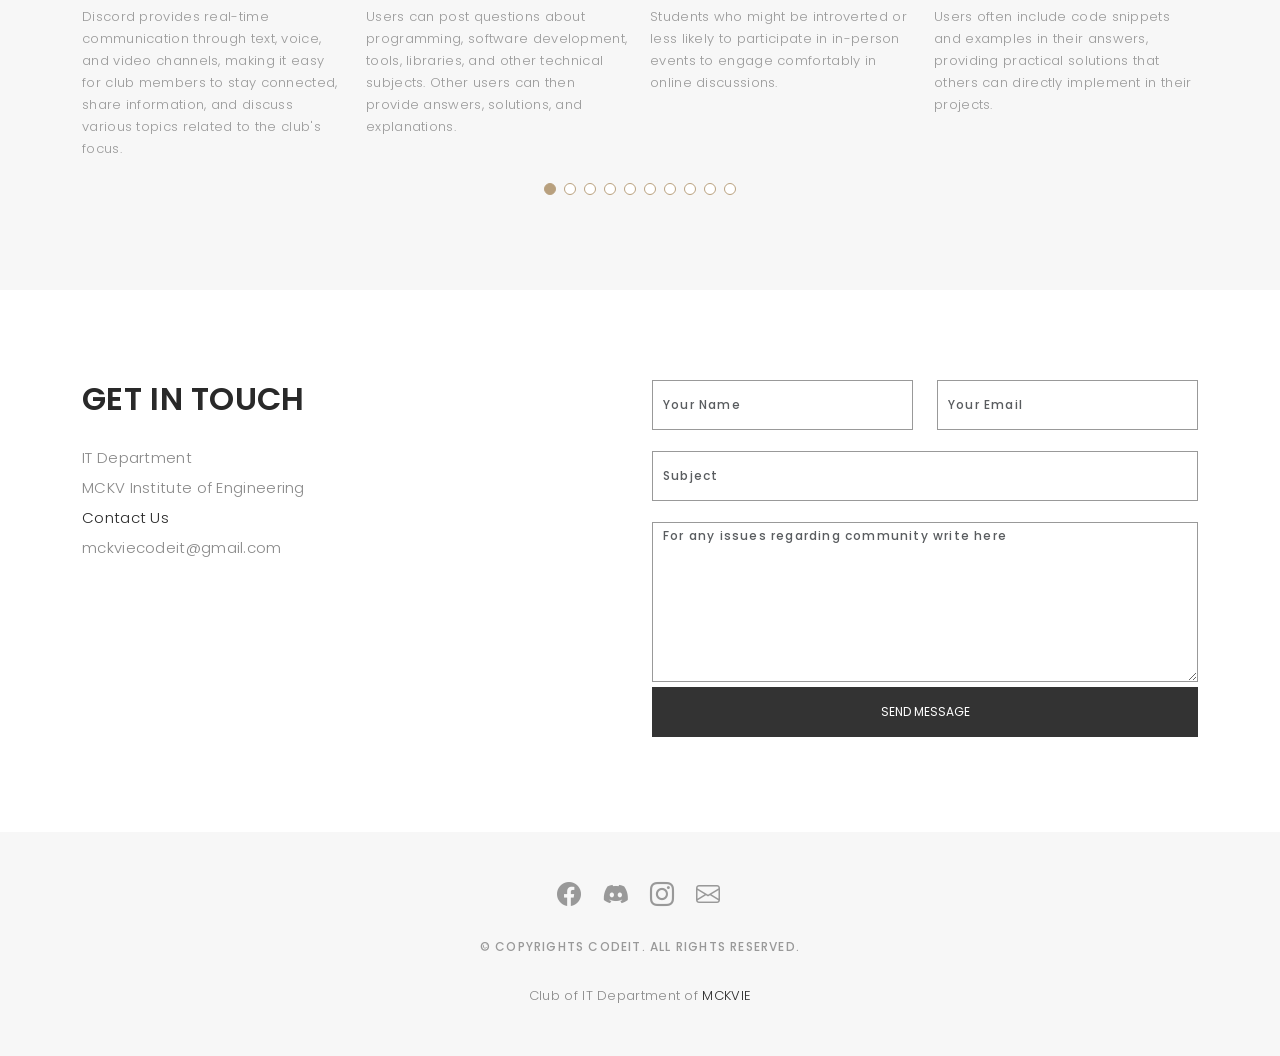
==== commit c2334807: "Update index.html" ====
--- a/index.html
+++ b/index.html
@@ -235,25 +235,25 @@
 
                   <div class="col-lg-6">
                     <div class="form-group">
-                      <input type="text" name="name" id="name" placeholder="Your Name" required>
+                      <input type="text" class="form-control" name="name" id="name" placeholder="Your Name" required>
                     </div>
                   </div>
 
                   <div class="col-lg-6">
                     <div class="form-group">
-                      <input type="email" name="email" id="email" placeholder="Your Email" required>
+                      <input type="email" class="form-control" name="email" id="email" placeholder="Your Email" required>
                     </div>
                   </div>
 
                   <div class="col-lg-12">
                     <div class="form-group">
-                      <input type="text" name="subject" id="subject" placeholder="Subject" required>
+                      <input type="text" class="form-control" name="subject" id="subject" placeholder="Subject" required>
                     </div>
                   </div>
 
                   <div class="col-lg-12">
                     <div class="form-group">
-                      <textarea name="message" placeholder="For any issues regarding community write here" required></textarea>
+                      <textarea class="form-control" name="message" placeholder="For any issues regarding community write here" required></textarea>
                     </div>
                   </div>
 
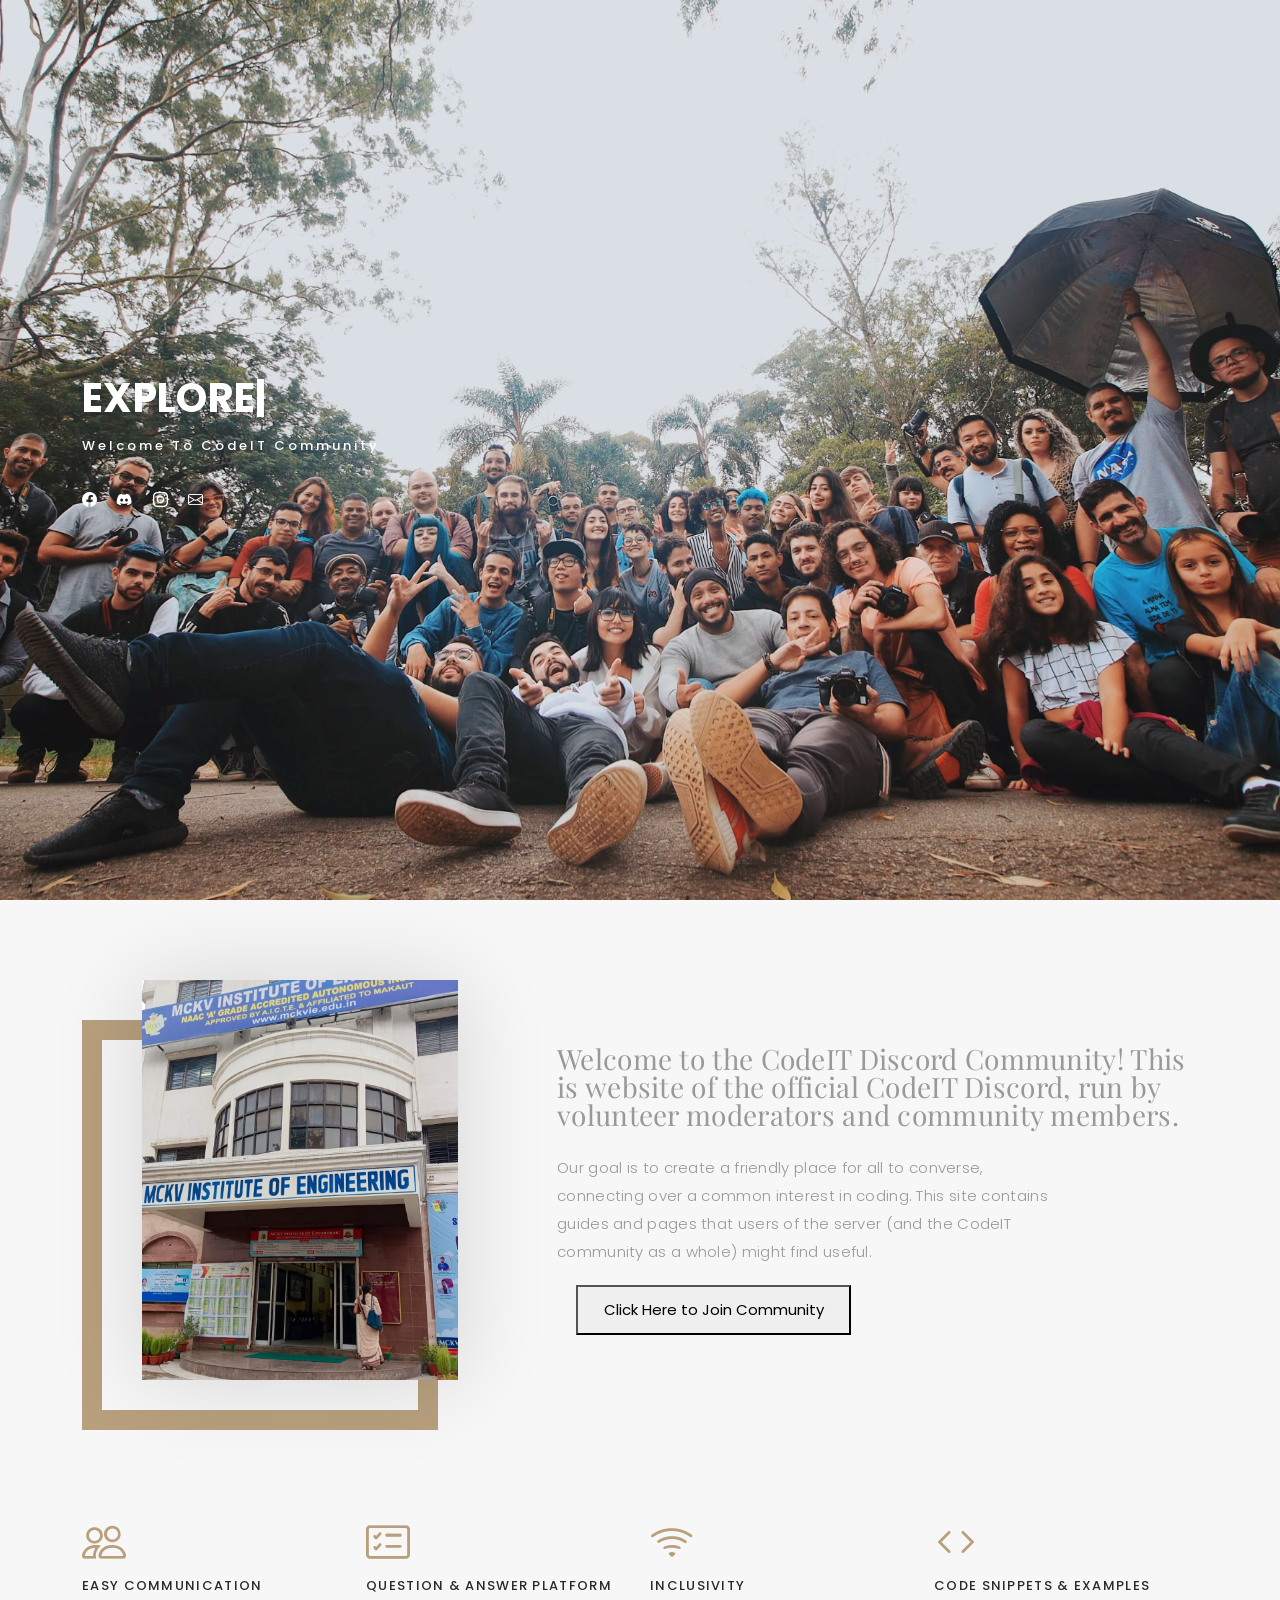
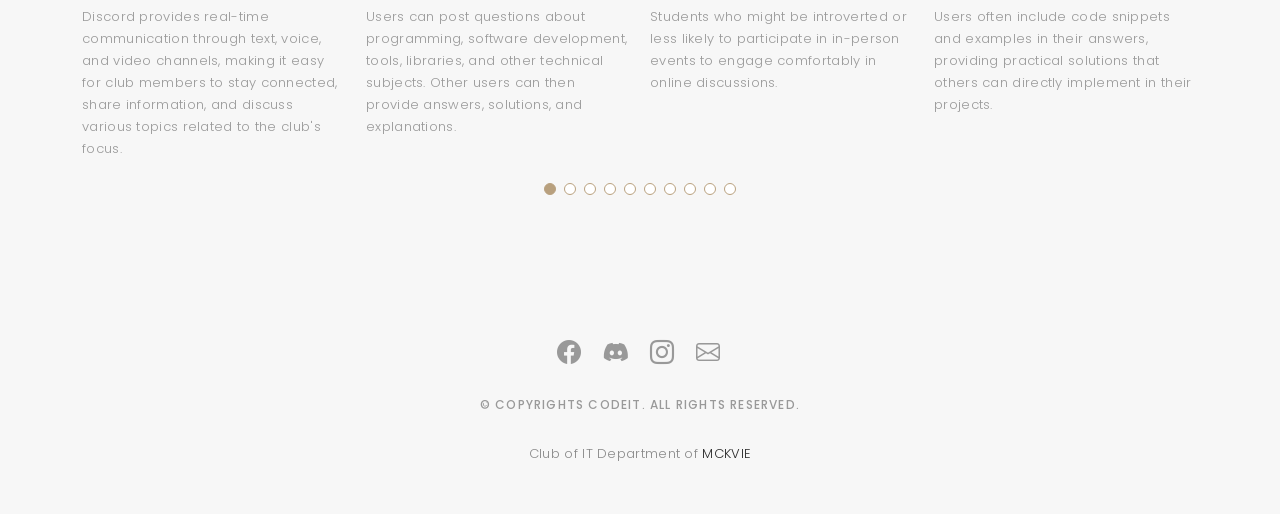
==== commit 1459a2f9: "Update index.html" ====
--- a/index.html
+++ b/index.html
@@ -209,7 +209,7 @@
 
  
     <!-- ======= Contact Section ======= -->
-    <div id="contact" class="paddsection">
+   <!-- <div id="contact" class="paddsection">
       <div class="container">
         <div class="contact-block1">
           <div class="row">
@@ -267,7 +267,7 @@
           </div>
         </div>
       </div>
-    </div><!-- End Contact Section -->
+    </div> End Contact Section -->
 
   </main><!-- End #main -->
 
